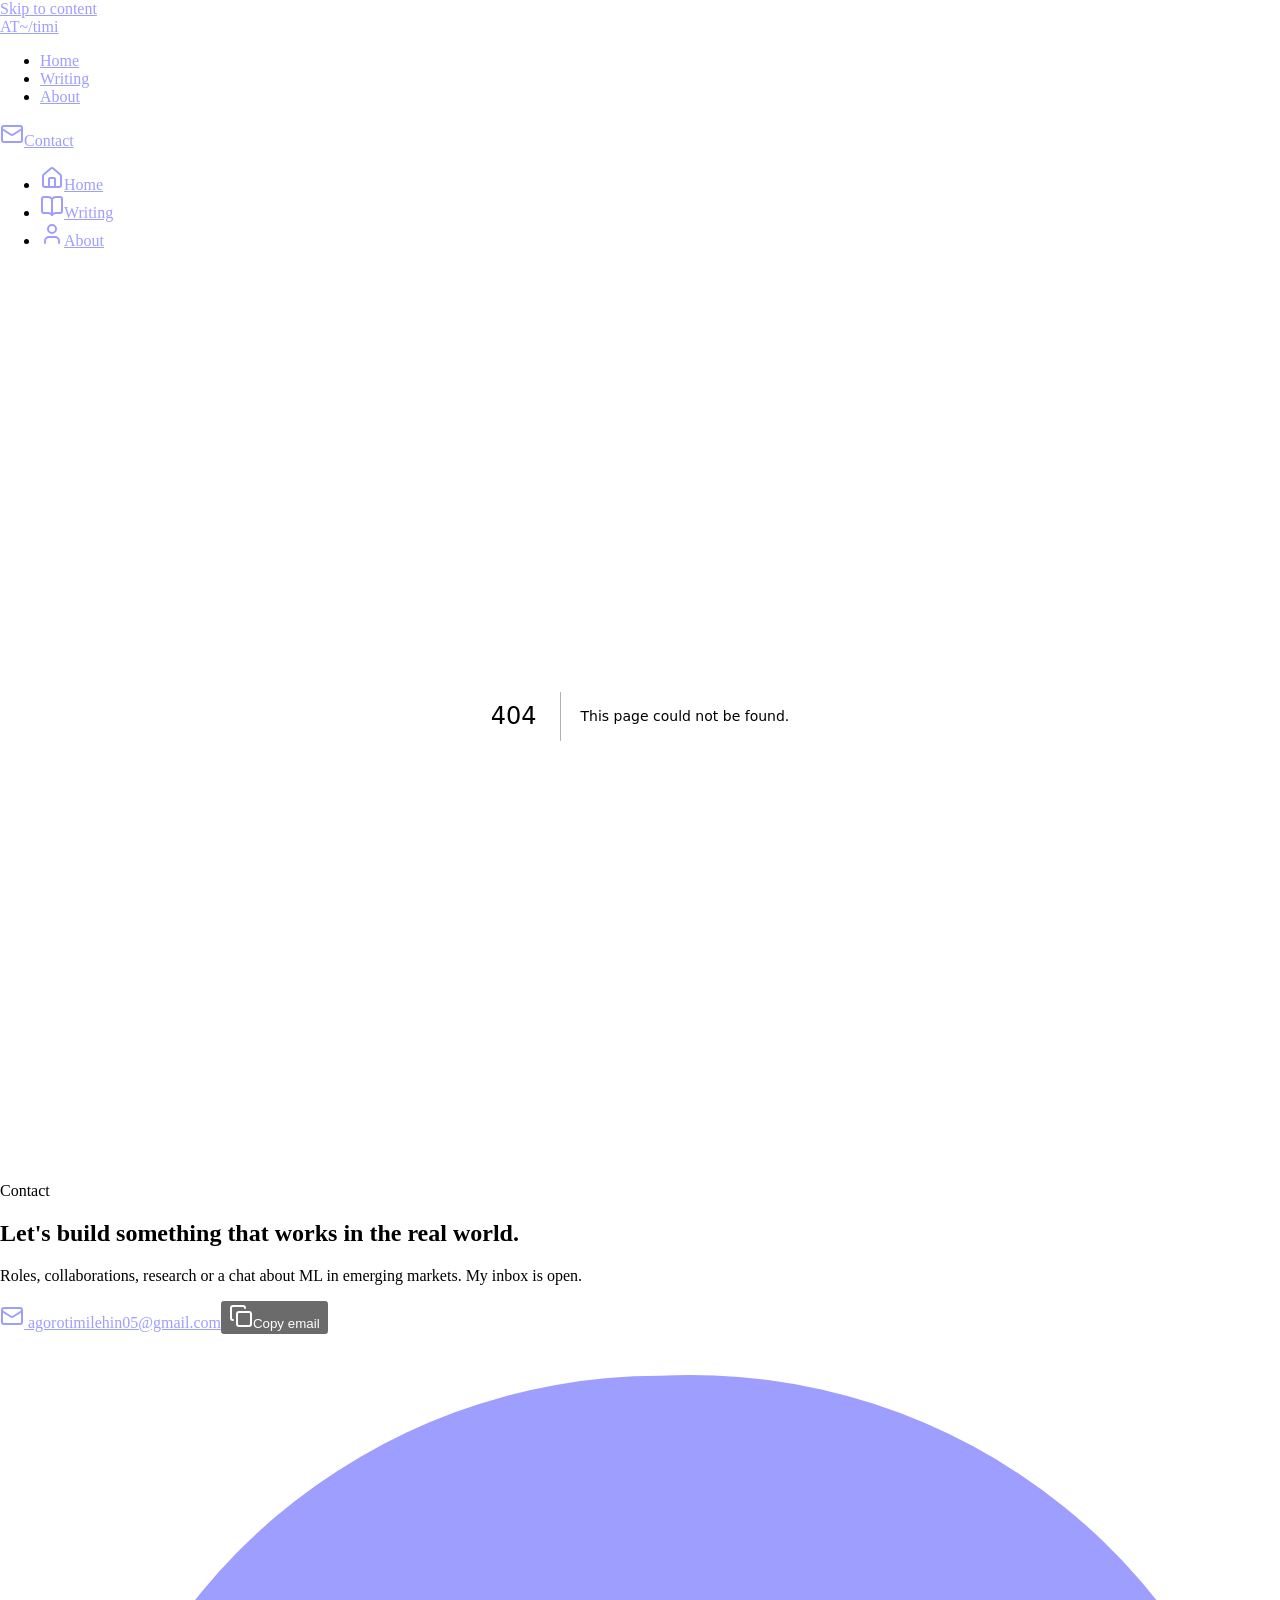
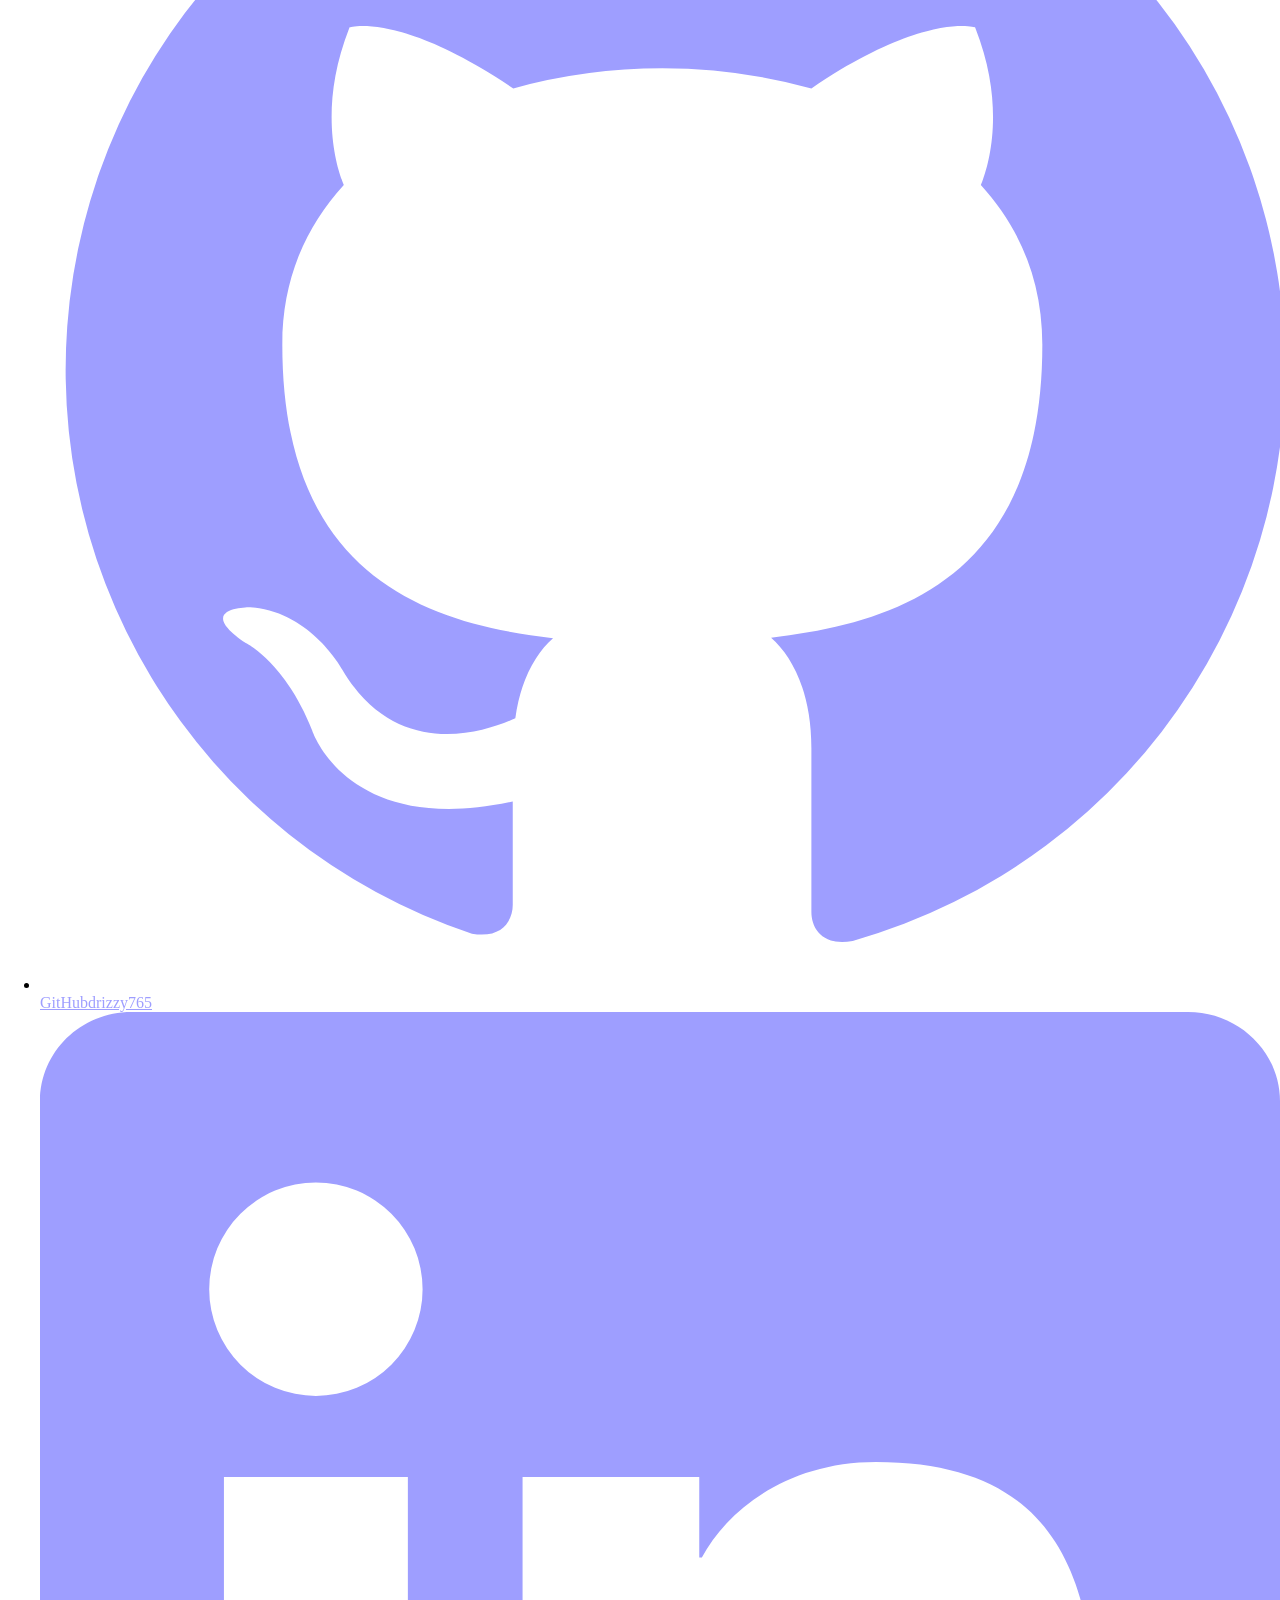
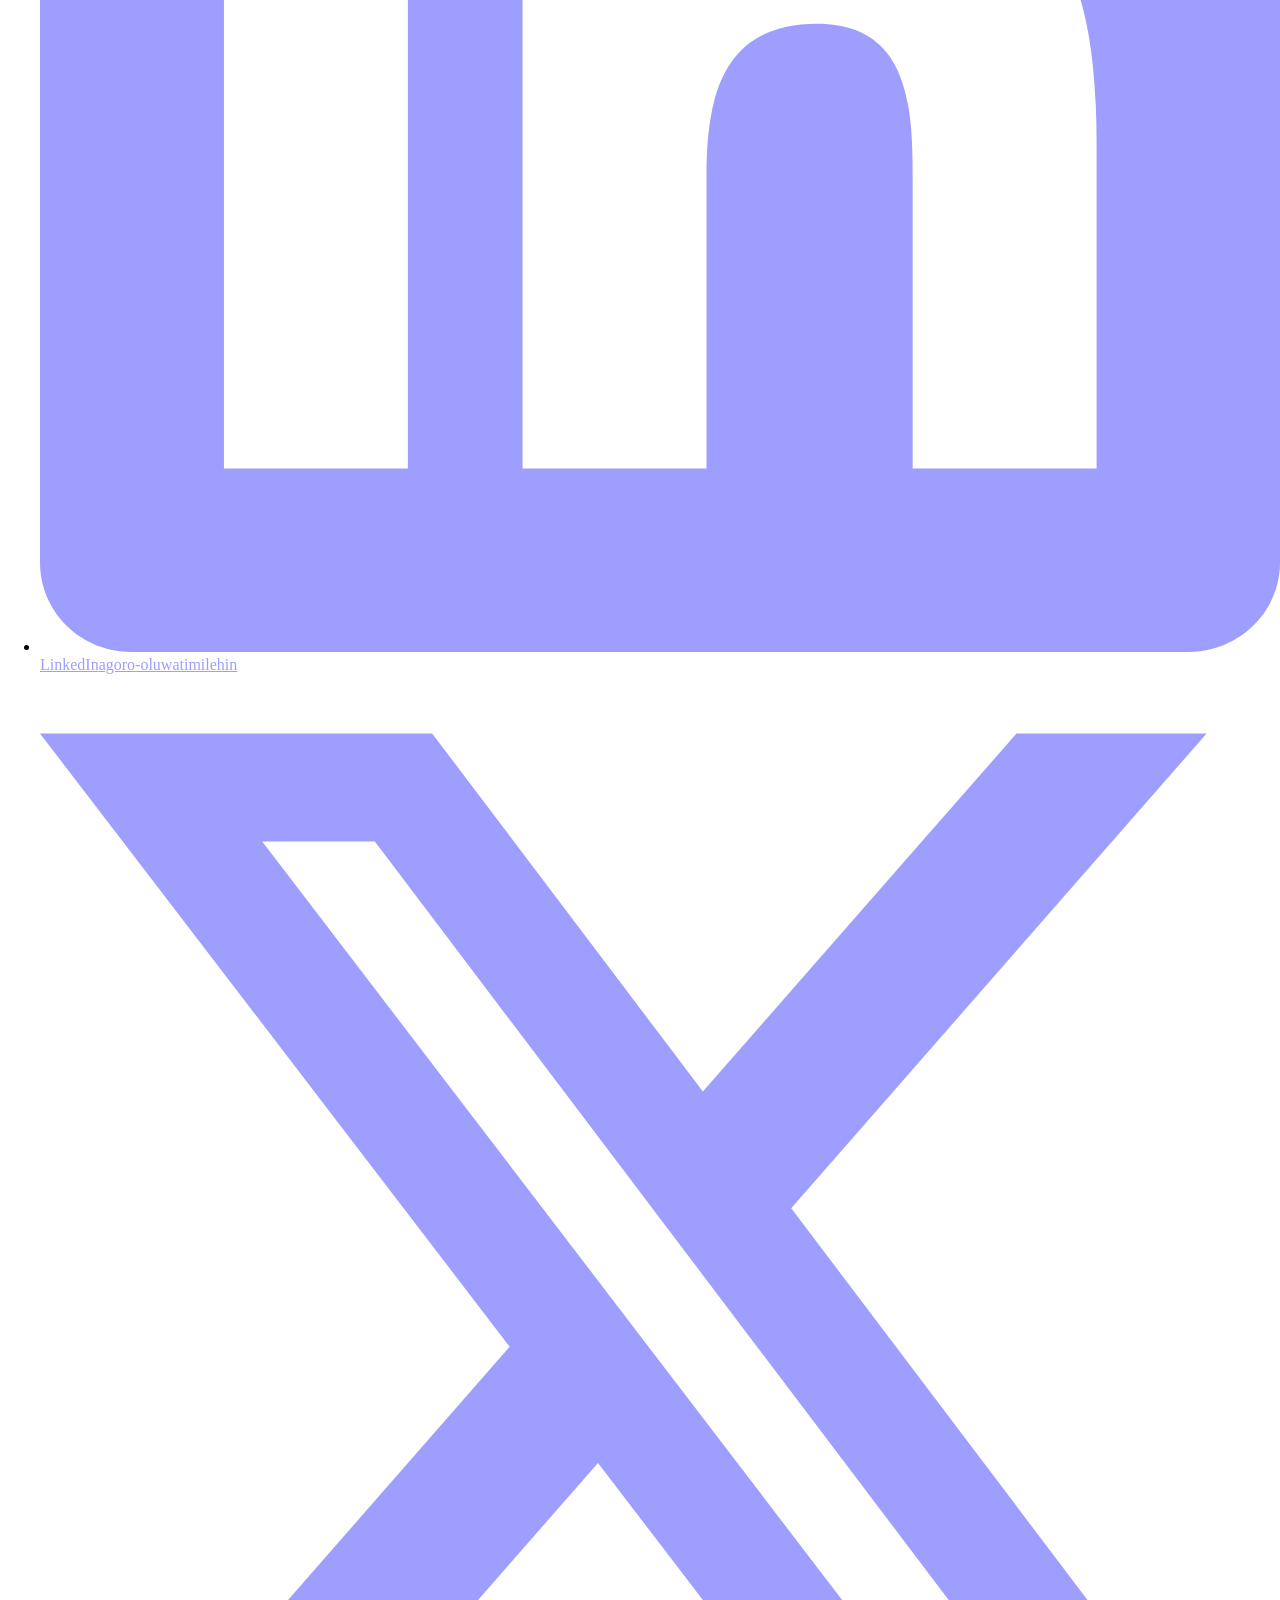
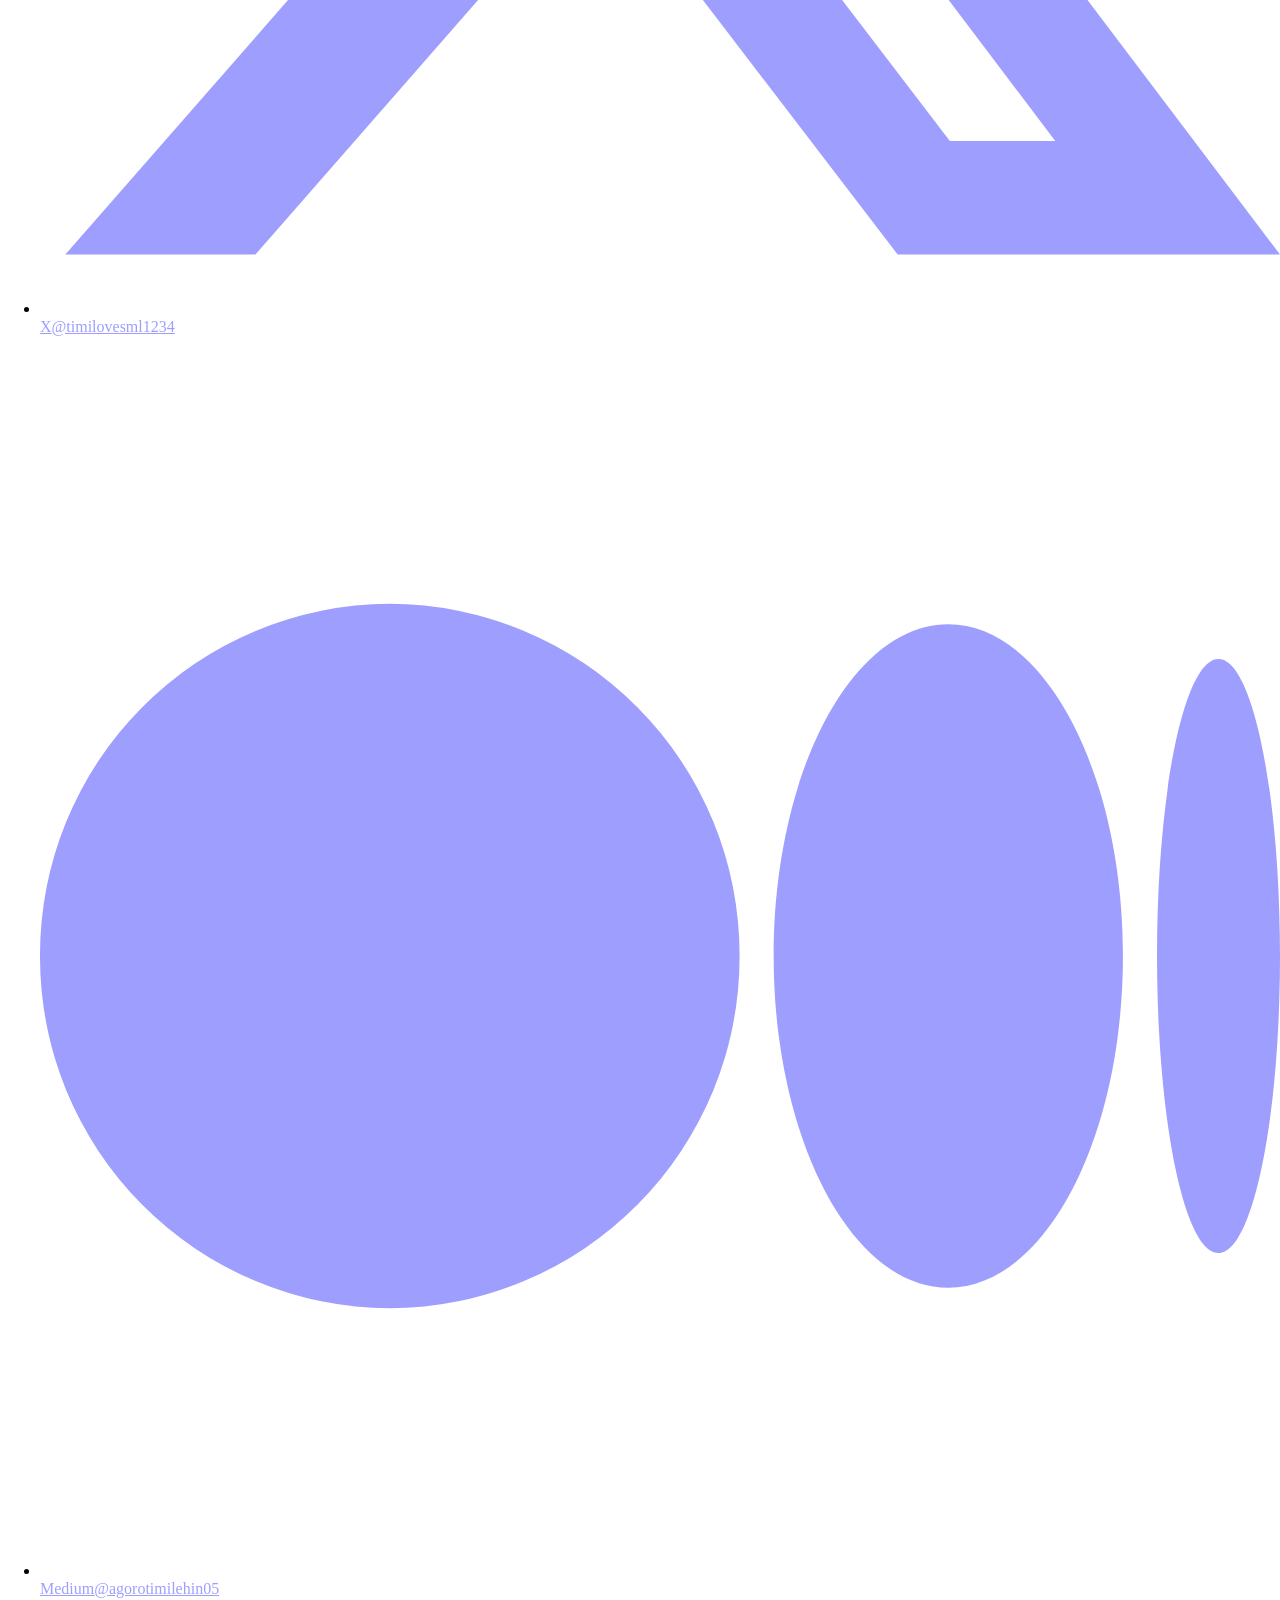
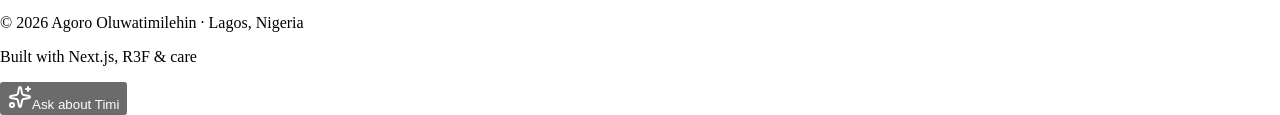
==== 404/index.html @ ded3f8dd "OG banner" ====
<!DOCTYPE html><html lang="en" class="g2YsYG_variable sw9fra_variable JzhpDG_variable uaVIka_variable mWMm9q_variable _4U0Ohq_variable _93gAyG_variable ZQyz7W_variable ZbzjGG_variable q1M1EG_variable s-pETW_variable wSWKLG_variable antialiased"><head><meta charSet="utf-8"/><meta name="viewport" content="width=device-width, initial-scale=1"/><link rel="stylesheet" href="/portfolio/_next/static/chunks/2ipnqrgdvnbtz.css" data-precedence="next"/><link rel="stylesheet" href="/portfolio/_next/static/chunks/3dxtnki1boq_4.css" data-precedence="next"/><link rel="preload" as="script" fetchPriority="low" href="/portfolio/_next/static/chunks/1ckvzn7sfprko.js"/><script src="/portfolio/_next/static/chunks/2bzlqb104tejm.js" async=""></script><script src="/portfolio/_next/static/chunks/2gzg1e_qvkkge.js" async=""></script><script src="/portfolio/_next/static/chunks/2up6c_j6ksehc.js" async=""></script><script src="/portfolio/_next/static/chunks/turbopack-3kyklwhnxxrn_.js" async=""></script><script src="/portfolio/_next/static/chunks/42onvq6nokjl2.js" async=""></script><script src="/portfolio/_next/static/chunks/3t555b5xi67to.js" async=""></script><script src="/portfolio/_next/static/chunks/2rps0xqb3twd5.js" async=""></script><script src="/portfolio/_next/static/chunks/0c1-fe2ec6635.js" async=""></script><script src="/portfolio/_next/static/chunks/22s7261euwl_9.js" async=""></script><script src="/portfolio/_next/static/chunks/2x3xri51ovx6m.js" async=""></script><meta name="robots" content="noindex"/><meta name="theme-color" content="#000000"/><meta name="color-scheme" content="dark"/><title>Agoro Oluwatimilehin (Timi) · ML Engineer, Lagos</title><meta name="description" content="Timi Agoro is an ML Engineer in Lagos building speech, LLM, retrieval and forecasting systems for emerging markets. Projects, research papers, writing and an AI agent you can ask about his work."/><meta property="og:title" content="Agoro Oluwatimilehin (Timi) · ML Engineer"/><meta property="og:description" content="Speech, LLM and forecasting systems for emerging markets."/><meta property="og:url" content="https://drizzy765.github.io/portfolio/"/><meta property="og:image" content="https://drizzy765.github.io/portfolio/og.png"/><meta property="og:image:width" content="1200"/><meta property="og:image:height" content="627"/><meta property="og:image:alt" content="Agoro Oluwatimilehin · AI/ML Engineer"/><meta property="og:type" content="website"/><meta name="twitter:card" content="summary_large_image"/><meta name="twitter:creator" content="@timilovesml1234"/><meta name="twitter:title" content="Agoro Oluwatimilehin (Timi) · ML Engineer"/><meta name="twitter:description" content="Speech, LLM and forecasting systems for emerging markets."/><meta name="twitter:image" content="https://drizzy765.github.io/portfolio/og.png"/><link rel="icon" href="/portfolio/favicon.ico?favicon.0d68jnd909q-s.ico" sizes="48x48" type="image/x-icon"/><link rel="icon" href="/portfolio/icon.svg?icon.3jxnxs-22yv9-.svg" sizes="any" type="image/svg+xml"/><link rel="apple-touch-icon" href="/portfolio/apple-icon.png?apple-icon.2ljr5x5jijjgk.png" sizes="180x180" type="image/png"/><meta name="next-size-adjust" content=""/><title>404: This page could not be found.</title><script>(function(){try{var T=["mono-red","lime","midnight-gold","ember","aurora"],F=["grotesk","geist","editorial","luxe","futurist"],q=new URLSearchParams(location.search),s=sessionStorage,d=document.documentElement;
var t=q.get("theme")||s.getItem("pv-theme"),f=q.get("font")||s.getItem("pv-font");
if(t&&T.indexOf(t)>0){d.setAttribute("data-theme",t);s.setItem("pv-theme",t)}else if(t){d.removeAttribute("data-theme");s.removeItem("pv-theme")}
if(f&&F.indexOf(f)>0){d.setAttribute("data-font",f);s.setItem("pv-font",f)}else if(f){d.removeAttribute("data-font");s.removeItem("pv-font")}}catch(e){}})();</script><script src="/portfolio/_next/static/chunks/0cz1d0mv5g_q7.js" noModule=""></script></head><body class="relative min-h-svh overflow-x-hidden"><div hidden=""><!--$--><!--/$--></div><div aria-hidden="true" class="dot-grid pointer-events-none fixed inset-0 -z-10"></div><a href="#main" class="sr-only focus:not-sr-only focus:fixed focus:top-3 focus:left-3 focus:z-[70] focus:rounded-lg focus:bg-lime focus:px-3 focus:py-2 focus:text-on-accent">Skip to content</a><header class="fixed inset-x-0 top-0 z-40 flex justify-center px-3 pt-3 sm:pt-4"><nav aria-label="Primary" class="flex w-full max-w-5xl items-center justify-between rounded-2xl border px-3 py-2 transition-all duration-300 sm:px-4 border-transparent bg-transparent"><a class="group flex min-h-11 items-center gap-2 rounded-lg font-mono text-sm focus-visible:ring-2 focus-visible:ring-lime focus-visible:outline-none" href="/portfolio/"><span class="grid size-7 place-items-center rounded-lg border border-line bg-surface text-[11px] font-semibold text-lime transition-colors group-hover:border-lime/50">AT</span><span class="text-subtle">~/<span class="text-foreground">timi</span></span></a><ul class="relative hidden items-center gap-1 sm:flex"><li><a class="relative flex min-h-11 items-center px-4 text-sm transition-colors rounded-lg focus-visible:ring-2 focus-visible:ring-lime focus-visible:outline-none text-subtle hover:text-foreground" href="/portfolio/">Home</a></li><li><a class="relative flex min-h-11 items-center px-4 text-sm transition-colors rounded-lg focus-visible:ring-2 focus-visible:ring-lime focus-visible:outline-none text-subtle hover:text-foreground" href="/portfolio/writing/">Writing</a></li><li><a class="relative flex min-h-11 items-center px-4 text-sm transition-colors rounded-lg focus-visible:ring-2 focus-visible:ring-lime focus-visible:outline-none text-subtle hover:text-foreground" href="/portfolio/about/">About</a></li></ul><span><a href="#contact" class="inline-flex min-h-11 items-center gap-2 rounded-xl bg-lime px-4 text-sm font-medium text-on-accent transition hover:shadow-[0_0_24px_color-mix(in_srgb,var(--c-accent)_45%,transparent)] active:scale-[0.98]"><svg xmlns="http://www.w3.org/2000/svg" width="24" height="24" viewBox="0 0 24 24" fill="none" stroke="currentColor" stroke-width="2" stroke-linecap="round" stroke-linejoin="round" class="lucide lucide-mail size-4" aria-hidden="true"><path d="m22 7-8.991 5.727a2 2 0 0 1-2.009 0L2 7"></path><rect x="2" y="4" width="20" height="16" rx="2"></rect></svg>Contact</a></span></nav></header><nav aria-label="Primary mobile" class="fixed inset-x-0 bottom-0 z-40 flex justify-center px-4 pb-[max(env(safe-area-inset-bottom),12px)] sm:hidden"><ul class="flex items-center gap-1 rounded-2xl border border-line bg-surface/85 p-1.5 shadow-[0_10px_40px_rgba(0,0,0,0.5)] backdrop-blur-xl"><li><a class="relative flex min-h-12 min-w-16 flex-col items-center justify-center gap-0.5 rounded-xl px-5 text-[11px] focus-visible:ring-2 focus-visible:ring-lime focus-visible:outline-none text-subtle" href="/portfolio/"><svg xmlns="http://www.w3.org/2000/svg" width="24" height="24" viewBox="0 0 24 24" fill="none" stroke="currentColor" stroke-width="2" stroke-linecap="round" stroke-linejoin="round" class="lucide lucide-house lucide-home relative size-[18px]" aria-hidden="true"><path d="M15 21v-8a1 1 0 0 0-1-1h-4a1 1 0 0 0-1 1v8"></path><path d="M3 10a2 2 0 0 1 .709-1.528l7-6a2 2 0 0 1 2.582 0l7 6A2 2 0 0 1 21 10v9a2 2 0 0 1-2 2H5a2 2 0 0 1-2-2z"></path></svg><span class="relative">Home</span></a></li><li><a class="relative flex min-h-12 min-w-16 flex-col items-center justify-center gap-0.5 rounded-xl px-5 text-[11px] focus-visible:ring-2 focus-visible:ring-lime focus-visible:outline-none text-subtle" href="/portfolio/writing/"><svg xmlns="http://www.w3.org/2000/svg" width="24" height="24" viewBox="0 0 24 24" fill="none" stroke="currentColor" stroke-width="2" stroke-linecap="round" stroke-linejoin="round" class="lucide lucide-book-open relative size-[18px]" aria-hidden="true"><path d="M12 5v16"></path><path d="M20.001 19A2 2 0 0022 17V5a2 2 0 00-1.999-2L16 3.002A5 5 0 0012 5a5 5 0 00-4-2H4a2 2 0 00-2 2v12a2 2 0 001.999 2H8a5 5 0 014 2 5 5 0 014-2z"></path></svg><span class="relative">Writing</span></a></li><li><a class="relative flex min-h-12 min-w-16 flex-col items-center justify-center gap-0.5 rounded-xl px-5 text-[11px] focus-visible:ring-2 focus-visible:ring-lime focus-visible:outline-none text-subtle" href="/portfolio/about/"><svg xmlns="http://www.w3.org/2000/svg" width="24" height="24" viewBox="0 0 24 24" fill="none" stroke="currentColor" stroke-width="2" stroke-linecap="round" stroke-linejoin="round" class="lucide lucide-user relative size-[18px]" aria-hidden="true"><path d="M19 21v-2a4 4 0 0 0-4-4H9a4 4 0 0 0-4 4v2"></path><circle cx="12" cy="7" r="4"></circle></svg><span class="relative">About</span></a></li></ul></nav><main id="main" class="mx-auto max-w-5xl px-4 sm:px-6"><div><div style="font-family:system-ui,&quot;Segoe UI&quot;,Roboto,Helvetica,Arial,sans-serif,&quot;Apple Color Emoji&quot;,&quot;Segoe UI Emoji&quot;;height:100vh;text-align:center;display:flex;flex-direction:column;align-items:center;justify-content:center"><div><style>body{color:#000;background:#fff;margin:0}.next-error-h1{border-right:1px solid rgba(0,0,0,.3)}@media (prefers-color-scheme:dark){body{color:#fff;background:#000}.next-error-h1{border-right:1px solid rgba(255,255,255,.3)}}</style><h1 class="next-error-h1" style="display:inline-block;margin:0 20px 0 0;padding:0 23px 0 0;font-size:24px;font-weight:500;vertical-align:top;line-height:49px">404</h1><div style="display:inline-block"><h2 style="font-size:14px;font-weight:400;line-height:49px;margin:0">This page could not be found.</h2></div></div></div><!--$--><!--/$--></div></main><footer id="contact" class="relative mt-24 border-t border-line pb-28 sm:pb-12"><div class="mx-auto max-w-5xl px-4 pt-16 sm:px-6"><div class="grid gap-10 md:grid-cols-[1.2fr_1fr] md:items-end"><div><p class="font-mono text-xs tracking-wider text-lime uppercase">Contact</p><h2 class="mt-3 text-3xl font-semibold tracking-tight text-balance sm:text-4xl">Let&#x27;s build something that works in the real world.</h2><p class="mt-3 max-w-md text-subtle">Roles, collaborations, research or a chat about ML in emerging markets. My inbox is open.</p><div class="mt-6 flex flex-wrap items-center gap-3"><a href="mailto:agorotimilehin05@gmail.com" class="inline-flex items-center gap-2 rounded-xl bg-lime px-5 py-3 text-sm font-semibold text-on-accent transition hover:shadow-[0_0_32px_color-mix(in_srgb,var(--c-accent)_45%,transparent)]"><svg xmlns="http://www.w3.org/2000/svg" width="24" height="24" viewBox="0 0 24 24" fill="none" stroke="currentColor" stroke-width="2" stroke-linecap="round" stroke-linejoin="round" class="lucide lucide-mail size-4" aria-hidden="true"><path d="m22 7-8.991 5.727a2 2 0 0 1-2.009 0L2 7"></path><rect x="2" y="4" width="20" height="16" rx="2"></rect></svg> <!-- -->agorotimilehin05@gmail.com</a><button type="button" class="inline-flex items-center gap-2 rounded-xl border border-line px-4 py-3 text-sm text-subtle transition hover:text-foreground"><svg xmlns="http://www.w3.org/2000/svg" width="24" height="24" viewBox="0 0 24 24" fill="none" stroke="currentColor" stroke-width="2" stroke-linecap="round" stroke-linejoin="round" class="lucide lucide-copy size-4" aria-hidden="true"><rect width="14" height="14" x="8" y="8" rx="2" ry="2"></rect><path d="M4 16c-1.1 0-2-.9-2-2V4c0-1.1.9-2 2-2h10c1.1 0 2 .9 2 2"></path></svg>Copy email</button></div></div><ul class="grid grid-cols-2 gap-2"><li><a href="https://github.com/drizzy765" target="_blank" rel="noreferrer" class="group flex items-center gap-3 rounded-xl border border-line bg-surface p-3 transition hover:border-cyan/40"><svg viewBox="0 0 24 24" fill="currentColor" aria-hidden="true" class="size-5 text-subtle transition group-hover:text-cyan"><path d="M12 .5a11.5 11.5 0 0 0-3.64 22.41c.58.1.79-.25.79-.56v-2c-3.2.7-3.88-1.37-3.88-1.37-.53-1.33-1.28-1.69-1.28-1.69-1.05-.71.08-.7.08-.7 1.16.08 1.77 1.19 1.77 1.19 1.03 1.77 2.7 1.26 3.36.96.1-.75.4-1.26.73-1.55-2.55-.29-5.24-1.28-5.24-5.68 0-1.26.45-2.28 1.19-3.09-.12-.29-.52-1.46.11-3.05 0 0 .97-.31 3.17 1.18a10.9 10.9 0 0 1 5.77 0c2.2-1.49 3.17-1.18 3.17-1.18.63 1.59.23 2.76.11 3.05.74.81 1.19 1.83 1.19 3.09 0 4.41-2.69 5.38-5.25 5.67.41.36.78 1.06.78 2.14v3.17c0 .31.21.67.8.56A11.5 11.5 0 0 0 12 .5Z"></path></svg><span class="min-w-0"><span class="block text-sm">GitHub</span><span class="block truncate font-mono text-[11px] text-subtle">drizzy765</span></span></a></li><li><a href="https://www.linkedin.com/in/agoro-oluwatimilehin-aba2851aa/" target="_blank" rel="noreferrer" class="group flex items-center gap-3 rounded-xl border border-line bg-surface p-3 transition hover:border-cyan/40"><svg viewBox="0 0 24 24" fill="currentColor" aria-hidden="true" class="size-5 text-subtle transition group-hover:text-cyan"><path d="M20.45 20.45h-3.56v-5.57c0-1.33-.02-3.04-1.85-3.04-1.85 0-2.14 1.45-2.14 2.94v5.67H9.34V9h3.42v1.56h.05c.48-.9 1.64-1.85 3.37-1.85 3.6 0 4.27 2.37 4.27 5.46v6.28ZM5.34 7.43a2.06 2.06 0 1 1 0-4.13 2.06 2.06 0 0 1 0 4.13ZM7.12 20.45H3.56V9h3.56v11.45ZM22.22 0H1.77C.79 0 0 .77 0 1.73v20.54C0 23.23.79 24 1.77 24h20.45c.98 0 1.78-.77 1.78-1.73V1.73C24 .77 23.2 0 22.22 0Z"></path></svg><span class="min-w-0"><span class="block text-sm">LinkedIn</span><span class="block truncate font-mono text-[11px] text-subtle">agoro-oluwatimilehin</span></span></a></li><li><a href="https://x.com/timilovesml1234" target="_blank" rel="noreferrer" class="group flex items-center gap-3 rounded-xl border border-line bg-surface p-3 transition hover:border-cyan/40"><svg viewBox="0 0 24 24" fill="currentColor" aria-hidden="true" class="size-5 text-subtle transition group-hover:text-cyan"><path d="M18.9 1.15h3.68l-8.04 9.19L24 22.85h-7.4l-5.8-7.58-6.63 7.58H.49l8.6-9.83L0 1.15h7.59l5.24 6.93 6.07-6.93Zm-1.29 19.5h2.04L6.48 3.24H4.3l13.31 17.41Z"></path></svg><span class="min-w-0"><span class="block text-sm">X</span><span class="block truncate font-mono text-[11px] text-subtle">@timilovesml1234</span></span></a></li><li><a href="https://medium.com/@agorotimilehin05" target="_blank" rel="noreferrer" class="group flex items-center gap-3 rounded-xl border border-line bg-surface p-3 transition hover:border-cyan/40"><svg viewBox="0 0 24 24" fill="currentColor" aria-hidden="true" class="size-5 text-subtle transition group-hover:text-cyan"><path d="M13.54 12a6.8 6.8 0 0 1-6.77 6.82A6.8 6.8 0 0 1 0 12a6.8 6.8 0 0 1 6.77-6.82A6.8 6.8 0 0 1 13.54 12Zm7.42 0c0 3.54-1.51 6.42-3.38 6.42S14.2 15.54 14.2 12s1.51-6.42 3.38-6.42 3.38 2.88 3.38 6.42ZM24 12c0 3.17-.53 5.75-1.19 5.75s-1.19-2.58-1.19-5.75.53-5.75 1.19-5.75S24 8.83 24 12Z"></path></svg><span class="min-w-0"><span class="block text-sm">Medium</span><span class="block truncate font-mono text-[11px] text-subtle">@agorotimilehin05</span></span></a></li></ul></div><div class="mt-14 flex flex-col gap-2 border-t border-line pt-6 font-mono text-xs text-subtle sm:flex-row sm:justify-between"><p>© 2026 Agoro Oluwatimilehin · Lagos, Nigeria</p><p>Built with Next.js, R3F &amp; <span class="text-lime">care</span></p></div></div></footer><button type="button" aria-label="Ask about Timi" class="group fixed right-4 bottom-24 z-40 inline-flex min-h-12 min-w-12 items-center justify-center gap-2 rounded-full border border-magenta/40 bg-surface/90 p-2.5 sm:py-2.5 sm:pr-4 sm:pl-3 text-sm font-medium shadow-[0_0_0_1px_color-mix(in_srgb,var(--c-glow)_8%,transparent),0_0_32px_color-mix(in_srgb,var(--c-glow)_28%,transparent)] backdrop-blur-xl transition hover:shadow-[0_0_0_1px_color-mix(in_srgb,var(--c-glow)_20%,transparent),0_0_44px_color-mix(in_srgb,var(--c-glow)_45%,transparent)] active:scale-[0.97] sm:right-6 sm:bottom-6"><span aria-hidden="true" class="fab-breathe pointer-events-none absolute inset-0 rounded-full border border-magenta/50"></span><span class="relative grid size-7 place-items-center rounded-full bg-gradient-to-br from-magenta to-magenta/50 text-on-accent"><svg xmlns="http://www.w3.org/2000/svg" width="24" height="24" viewBox="0 0 24 24" fill="none" stroke="currentColor" stroke-width="2" stroke-linecap="round" stroke-linejoin="round" class="lucide lucide-sparkles lucide-stars size-4" aria-hidden="true"><path d="M11.017 2.814a1 1 0 0 1 1.966 0l1.051 5.558a2 2 0 0 0 1.594 1.594l5.558 1.051a1 1 0 0 1 0 1.966l-5.558 1.051a2 2 0 0 0-1.594 1.594l-1.051 5.558a1 1 0 0 1-1.966 0l-1.051-5.558a2 2 0 0 0-1.594-1.594l-5.558-1.051a1 1 0 0 1 0-1.966l5.558-1.051a2 2 0 0 0 1.594-1.594z"></path><path d="M20 2v4"></path><path d="M22 4h-4"></path><circle cx="4" cy="20" r="2"></circle></svg><span class="absolute inset-0 animate-ping rounded-full bg-magenta/30 motion-reduce:hidden [animation-duration:2.4s]"></span></span><span class="hidden sm:inline">Ask about Timi</span></button><script id="_R_">(globalThis["TURBOPACK"] || (globalThis["TURBOPACK"] = [])).push({"otherChunks":["static/chunks/1ckvzn7sfprko.js","static/chunks/2bzlqb104tejm.js","static/chunks/2gzg1e_qvkkge.js","static/chunks/2up6c_j6ksehc.js"],"runtimeModuleIds":[94553]});</script><script src="/portfolio/_next/static/chunks/1ckvzn7sfprko.js" async=""></script><script>(self.__next_f=self.__next_f||[]).push([0])</script><script>self.__next_f.push([1,"1:\"$Sreact.fragment\"\n2:\"/portfolio/_next/static/chunks/42onvq6nokjl2.js\"\n3:\"/portfolio/_next/static/chunks/3t555b5xi67to.js\"\n4:\"/portfolio/_next/static/chunks/2rps0xqb3twd5.js\"\n5:\"/portfolio/_next/static/chunks/0c1-fe2ec6635.js\"\n6:\"/portfolio/_next/static/chunks/22s7261euwl_9.js\"\n7:I[38685,[\"$2\",\"$3\",\"$4\",\"$5\",\"$6\"],\"MotionProvider\"]\n8:I[56850,[\"$2\",\"$3\",\"$4\",\"$5\",\"$6\"],\"Nav\"]\n9:I[39756,[\"$2\",\"$3\",\"$4\",\"$5\",\"$6\"],\"default\"]\na:\"/portfolio/_next/static/chunks/2x3xri51ovx6m.js\"\nb:I[16868,[\"$2\",\"$3\",\"$4\",\"$5\",\"$6\",\"$a\"],\"default\"]\nc:I[37457,[\"$2\",\"$3\",\"$4\",\"$5\",\"$6\"],\"default\"]\n17:I[68027,[\"$2\",\"$3\",\"$4\",\"$5\",\"$6\"],\"default\",1]\n:HL[\"/portfolio/_next/static/chunks/2ipnqrgdvnbtz.css\",\"style\"]\n:HL[\"/portfolio/_next/static/chunks/3dxtnki1boq_4.css\",\"style\"]\n13:X\n14:[[\"children\",{\"s\":\"__PAGE__\",\"h\":512,\"d\":{\"r\":\"$L15\",\"p\":false,\"v\":null}}]]\n11:[[\"children\",{\"s\":\"/_not-found\",\"h\":512,\"d\":{\"r\":\"$L12\",\"p\":false,\"v\":\"$13\"},\"c\":\"$Q14\"}]]\n0:{\"P\":null,\"c\":[\"\",\"_not-found\",\"\"],\"q\":\"\",\"i\":false,\"t\":{\"t\":{\"s\":\"\",\"h\":528,\"d\":{\"r\":[\"$\",\"$1\",\"c\",{\"children\":[[[\"$\",\"link\",\"0\",{\"rel\":\"stylesheet\",\"href\":\"/portfolio/_next/static/chunks/2ipnqrgdvnbtz.css\",\"precedence\":\"next\",\"crossOrigin\":\"$undefined\",\"nonce\":\"$undefined\"}],[\"$\",\"link\",\"1\",{\"rel\":\"stylesheet\",\"href\":\"/portfolio/_next/static/chunks/3dxtnki1boq_4.css\",\"precedence\":\"next\",\"crossOrigin\":\"$undefined\",\"nonce\":\"$undefined\"}],[\"$\",\"script\",\"script-0\",{\"src\":\"/portfolio/_next/static/chunks/42onvq6nokjl2.js\",\"async\":true,\"nonce\":\"$undefined\"}],[\"$\",\"script\",\"script-1\",{\"src\":\"/portfolio/_next/static/chunks/3t555b5xi67to.js\",\"async\":true,\"nonce\":\"$undefined\"}],[\"$\",\"script\",\"script-2\",{\"src\":\"/portfolio/_next/static/chunks/2rps0xqb3twd5.js\",\"async\":true,\"nonce\":\"$undefined\"}],[\"$\",\"script\",\"script-3\",{\"src\":\"/portfolio/_next/static/chunks/0c1-fe2ec6635.js\",\"async\":true,\"nonce\":\"$undefined\"}],[\"$\",\"script\",\"script-4\",{\"src\":\"/portfolio/_next/static/chunks/22s7261euwl_9.js\",\"async\":true,\"nonce\":\"$undefined\"}]],[\"$\",\"html\",null,{\"lang\":\"en\",\"className\":\"g2YsYG_variable sw9fra_variable JzhpDG_variable uaVIka_variable mWMm9q_variable _4U0Ohq_variable _93gAyG_variable ZQyz7W_variable ZbzjGG_variable q1M1EG_variable s-pETW_variable wSWKLG_variable antialiased\",\"suppressHydrationWarning\":true,\"children\":[[\"$\",\"head\",null,{\"children\":[\"$\",\"script\",null,{\"dangerouslySetInnerHTML\":{\"__html\":\"(function(){try{var T=[\\\"mono-red\\\",\\\"lime\\\",\\\"midnight-gold\\\",\\\"ember\\\",\\\"aurora\\\"],F=[\\\"grotesk\\\",\\\"geist\\\",\\\"editorial\\\",\\\"luxe\\\",\\\"futurist\\\"],q=new URLSearchParams(location.search),s=sessionStorage,d=document.documentElement;\\nvar t=q.get(\\\"theme\\\")||s.getItem(\\\"pv-theme\\\"),f=q.get(\\\"font\\\")||s.getItem(\\\"pv-font\\\");\\nif(t\u0026\u0026T.indexOf(t)\u003e0){d.setAttribute(\\\"data-theme\\\",t);s.setItem(\\\"pv-theme\\\",t)}else if(t){d.removeAttribute(\\\"data-theme\\\");s.removeItem(\\\"pv-theme\\\")}\\nif(f\u0026\u0026F.indexOf(f)\u003e0){d.setAttribute(\\\"data-font\\\",f);s.setItem(\\\"pv-font\\\",f)}else if(f){d.removeAttribute(\\\"data-font\\\");s.removeItem(\\\"pv-font\\\")}}catch(e){}})();\"}}]}],[\"$\",\"body\",null,{\"className\":\"relative min-h-svh overflow-x-hidden\",\"children\":[[\"$\",\"div\",null,{\"aria-hidden\":true,\"className\":\"dot-grid pointer-events-none fixed inset-0 -z-10\"}],[\"$\",\"a\",null,{\"href\":\"#main\",\"className\":\"sr-only focus:not-sr-only focus:fixed focus:top-3 focus:left-3 focus:z-[70] focus:rounded-lg focus:bg-lime focus:px-3 focus:py-2 focus:text-on-accent\",\"children\":\"Skip to content\"}],[\"$\",\"$L7\",null,{\"children\":[[\"$\",\"$L8\",null,{}],[\"$\",\"main\",null,{\"id\":\"main\",\"className\":\"mx-auto max-w-5xl px-4 sm:px-6\",\"children\":[\"$\",\"$L9\",null,{\"parallelRouterKey\":\"children\",\"error\":\"$undefined\",\"errorStyles\":\"$undefined\",\"errorScripts\":\"$undefined\",\"template\":[\"$\",\"$Lb\",null,{\"children\":[\"$\",\"$Lc\",null,{}]}],\"templateStyles\":[],\"templateScripts\":[[\"$\",\"script\",\"script-0\",{\"src\":\"/portfolio/_next/static/chunks/2x3xri51ovx6m.js\",\"async\":true,\"nonce\":\"$undefined\"}]],\"notFound\":[[[\"$\",\"title\",null,{\"children\":\"404: This page could not be found.\"}],[\"$\",\"div\",null,{\"style\":{\"fontFamily\":\"system-ui,\\\"Segoe UI\\\",Roboto,Helvetica,Arial,sans-serif,\\\"Apple Color Emoji\\\",\\\"Segoe UI Emoji\\\"\",\"height\":\"100vh\",\"textAlign\":\"center\",\"display\":\"flex\",\"flexDirection\":\"column\",\"alignItems\":\"center\",\"justifyContent\":\"center\"},\"children\":[\"$\",\"div\",null,{\"children\":[[\"$\",\"style\",null,{\"dangerouslySetInnerHTML\":{\"__html\":\"body{color:#000;background:#fff;margin:0}.next-error-h1{border-right:1px solid rgba(0,0,0,.3)}@media (prefers-color-scheme:dark){body{color:#fff;background:#000}.next-error-h1{border-right:1px solid rgba(255,255,255,.3)}}\"}}],[\"$\",\"h1\",null,{\"className\":\"next-error-h1\",\"style\":{\"display\":\"inline-block\",\"margin\":\"0 20px 0 0\",\"padding\":\"0 23px 0 0\",\"fontSize\":24,\"fontWeight\":500,\"verticalAlign\":\"top\",\"lineHeight\":\"49px\"},\"children\":404}],[\"$\",\"div\",null,{\"style\":{\"display\":\"inline-block\"},\"children\":[\"$\",\"h2\",null,{\"style\":{\"fontSize\":14,\"fontWeight\":400,\"lineHeight\":\"49px\",\"margin\":0},\"children\":\"This page could not be found.\"}]}]]}]}]],[]],\"forbidden\":\"$undefined\",\"unauthorized\":\"$undefined\"}]}],[\"$\",\"footer\",null,{\"id\":\"contact\",\"className\":\"relative mt-24 border-t border-line pb-28 sm:pb-12\",\"children\":[\"$\",\"div\",null,{\"className\":\"mx-auto max-w-5xl px-4 pt-16 sm:px-6\",\"children\":[[\"$\",\"div\",null,{\"className\":\"grid gap-10 md:grid-cols-[1.2fr_1fr] md:items-end\",\"children\":[\"$Ld\",\"$Le\"]}],\"$Lf\"]}]}],\"$L10\"]}]]}]]}]]}],\"p\":false,\"v\":null},\"c\":\"$Q11\"},\"h\":{\"r\":\"$L16\",\"p\":false,\"v\":null}},\"m\":\"$undefined\",\"G\":[\"$17\",[\"$L18\",\"$L19\"]],\"S\":true,\"r\":\"$undefined\",\"s\":\"$undefined\",\"a\":\"$undefined\",\"l\":\"$undefined\",\"p\":\"$undefined\",\"d\":\"$undefined\",\"b\":\"uGEM_W0KAztkvx1DoAf-D\"}\n1a:I[5014,[\"$2\",\"$3\",\"$4\",\"$5\",\"$6\"],\"default\"]\n1b:I[60902,[\"$2\",\"$3\",\"$4\",\"$5\",\"$6\"],\"CopyEmail\"]\n1d:I[3355,[\"$2\",\"$3\",\"$4\",\"$5\",\"$6\"],\"ChatPanel\"]\n1e:I[97367,[\"$2\",\"$3\",\"$4\",\"$5\",\"$6\"],\"OutletBoundary\"]\n1f:\"$Sreact.suspense\"\n21:\"ViewportBoundary\"\n22:I[97367,[\"$2\",\"$3\",\"$4\",\"$5\",\"$6\"],\"$21\"]\n24:\"MetadataBoundary\"\n25:I[97367,[\"$2\",\"$3\",\"$4\",\"$5\",\"$6\"],\"$24\"]\nd:[\"$\",\"div\",null,{\"children\":[[\"$\",\"p\",null,{\"className\":\"font-mono text-xs tracking-wider text-lime uppercase\",\"children\":\"Contact\"}],[\"$\",\"h2\",null,{\"className\":\"mt-3 text-3xl font-semibold tracking-tight text-balance sm:text-4xl\",\"children\":\"Let's build something that works in the real world.\"}],[\"$\",\"p\",null,{\"className\":\"mt-3 max-w-md text-subtle\",\"children\":\"Roles, collaborations, research or a chat about ML in emerging markets. My inbox is open.\"}],[\"$\",\"div\",null,{\"className\":\"mt-6 flex flex-wrap items-center gap-3\",\"children\":[[\"$\",\"a\",null,{\"href\":\"mailto:agorotimilehin05@gmail.com\",\"className\":\"inline-flex items-center gap-2 rounded-xl bg-lime px-5 py-3 text-sm font-semibold text-on-accent transition hover:shadow-[0_0_32px_color-mix(in_srgb,var(--c-accent)_45%,transparent)]\",\"children\":[[\"$\",\"$L1a\",null,{\"ref\":\"$undefined\",\"icon\":{\"name\":\"mail\",\"size\":24,\"node\":[[\"path\",{\"d\":\"m22 7-8.991 5.727a2 2 0 0 1-2.009 0L2 7\",\"key\":\"132q7q\"}],[\"rect\",{\"x\":\"2\",\"y\":\"4\",\"width\":\"20\",\"height\":\"16\",\"rx\":\"2\",\"key\":\"izxlao\"}]]},\"className\":\"size-4\"}],\" \",\"agorotimilehin05@gmail.com\"]}],[\"$\",\"$L1b\",null,{\"email\":\"agorotimilehin05@gmail.com\"}]]}]]}]\ne:[\"$\",\"ul\",null,{\"className\":\"grid grid-cols-2 gap-2\",\"children\":[[\"$\",\"li\",\"GitHub\",{\"children\":[\"$\",\"a\",null,{\"href\":\"https://github.com/drizzy765\",\"target\":\"_blank\",\"rel\":\"noreferrer\",\"className\":\"group flex items-center gap-3 rounded-xl border border-line bg-surface p-3 transition hover:border-cyan/40\",\"children\":[[\"$\",\"svg\",null,{\"viewBox\":\"0 0 24 24\",\"fill\":\"currentColor\",\"aria-hidden\":true,\"className\":\"size-5 text-subtle transition group-hover:text-cyan\",\"children\":[\"$\",\"path\",null,{\"d\":\"M12 .5a11.5 11.5 0 0 0-3.64 22.41c.58.1.79-.25.79-.56v-2c-3.2.7-3.88-1.37-3.88-1.37-.53-1.33-1.28-1.69-1.28-1.69-1.05-.71.08-.7.08-.7 1.16.08 1.77 1.19 1.77 1.19 1.03 1.77 2.7 1.26 3.36.96.1-.75.4-1.26.73-1.55-2.55-.29-5.24-1.28-5.24-5.68 0-1.26.45-2.28 1.19-3.09-.12-.29-.52-1.46.11-3.05 0 0 .97-.31 3.17 1.18a10.9 10.9 0 0 1 5.77 0c2.2-1.49 3.17-1.18 3.17-1.18.63 1.59.23 2.76.11 3.05.74.81 1.19 1.83 1.19 3.09 0 4.41-2.69 5.38-5.25 5.67.41.36.78 1.06.78 2.14v3.17c0 .31.21.67.8.56A11.5 11.5 0 0 0 12 .5Z\"}]}],[\"$\",\"span\",null,{\"className\":\"min-w-0\",\"children\":[[\"$\",\"span\",null,{\"className\":\"block text-sm\",\"children\":\"GitHub\"}],[\"$\",\"span\",null,{\"className\":\"block truncate font-mono text-[11px] text-subtle\",\"children\":\"drizzy765\"}]]}]]}]}],[\"$\",\"li\",\"LinkedIn\",{\"children\":[\"$\",\"a\",null,{\"href\":\"https://www.linkedin.com/in/agoro-oluwatimilehin-aba2851aa/\",\"target\":\"_blank\",\"rel\":\"noreferrer\",\"className\":\"group flex items-center gap-3 rounded-xl border border-line bg-surface p-3 transition hover:border-cyan/40\",\"children\":[[\"$\",\"svg\",null,{\"viewBox\":\"0 0 24 24\",\"fill\":\"currentColor\",\"aria-hidden\":true,\"className\":\"size-5 text-subtle transition group-hover:text-cyan\",\"children\":[\"$\",\"path\",null,{\"d\":\"M20.45 20.45h-3.56v-5.57c0-1.33-.02-3.04-1.85-3.04-1.85 0-2.14 1.45-2.14 2.94v5.67H9.34V9h3.42v1.56h.05c.48-.9 1.64-1.85 3.37-1.85 3.6 0 4.27 2.37 4.27 5.46v6.28ZM5.34 7.43a2.06 2.06 0 1 1 0-4.13 2.06 2.06 0 0 1 0 4.13ZM7.12 20.45H3.56V9h3.56v11.45ZM22.22 0H1.77C.79 0 0 .77 0 1.73v20.54C0 23.23.79 24 1.77 24h20.45c.98 0 1.78-.77 1.78-1.73V1.73C24 .77 23.2 0 22.22 0Z\"}]}],[\"$\",\"span\",null,{\"className\":\"min-w-0\",\"children\":[[\"$\",\"span\",null,{\"className\":\"block text-sm\",\"children\":\"LinkedIn\"}],[\"$\",\"span\",null,{\"className\":\"block truncate font-mono text-[11px] text-subtle\",\"children\":\"agoro-oluwatimilehin\"}]]}]]}]}],[\"$\",\"li\",\"X\",{\"children\":[\"$\",\"a\",null,{\"href\":\"https://x.com/timilovesml1234\",\"target\":\"_blank\",\"rel\":\"noreferrer\",\"className\":\"group flex items-center gap-3 rounded-xl border border-line bg-surface p-3 transition hover:border-cyan/40\",\"children\":[[\"$\",\"svg\",null,{\"viewBox\":\"0 0 24 24\",\"fill\":\"currentColor\",\"aria-hidden\":true,\"className\":\"size-5 text-subtle transition group-hover:text-cyan\",\"children\":[\"$\",\"path\",null,{\"d\":\"M18.9 1.15h3.68l-8.04 9.19L24 22.85h-7.4l-5.8-7.58-6.63 7.58H.49l8.6-9.83L0 1.15h7.59l5.24 6.93 6.07-6.93Zm-1.29 19.5h2.04L6.48 3.24H4.3l13.31 17.41Z\"}]}],[\"$\",\"span\",null,{\"className\":\"min-w-0\",\"children\":[[\"$\",\"span\",null,{\"className\":\"block text-sm\",\"children\":\"X\"}],[\"$\",\"span\",null,{\"className\":\"block truncate font-mono text-[11px] text-subtle\",\"children\":\"@timilovesml1234\"}]]}]]}]}],[\"$\",\"li\",\"Medium\",{\"children\":[\"$\",\"a\",null,{\"href\":\"https://medium.com/@agorotimilehin05\",\"target\":\"_blank\",\"rel\":\"noreferrer\",\"className\":\"group flex items-center gap-3 rounded-xl border border-line bg-surface p-3 transition hover:border-cyan/40\",\"children\":[[\"$\",\"svg\",null,{\"viewBox\":\"0 0 24 24\",\"fill\":\"currentColor\",\"aria-hidden\":true,\"className\":\"size-5 text-subtle transition group-hover:text-cyan\",\"children\":[\"$\",\"path\",null,{\"d\":\"M13.54 12a6.8 6.8 0 0 1-6.77 6.82A6.8 6.8 0 0 1 0 12a6.8 6.8 0 0 1 6.77-6.82A6.8 6.8 0 0 1 13.54 12Zm7.42 0c0 3.54-1.51 6.42-3.38 6.42S14.2 15.54 14.2 12s1.51-6.42 3.38-6.42 3.38 2.88 3.38 6.42ZM24 12c0 3.17-.53 5.75-1.19 5.75s-1.19-2.58-1.19-5.75.53-5.75 1.19-5.75S24 8.83 24 12Z\"}]}],\"$L1c\"]}]}]]}]\nf:[\"$\",\"div\",null,{\"className\":\"mt-14 flex flex-col gap-2 border-t border-line pt-6 font-mono text-xs text-subtle sm:flex-row sm:justify-between\",\"children\":[[\"$\",\"p\",null,{\"children\":\"© 2026 Agoro Oluwatimilehin · Lagos, Nigeria\"}],[\"$\",\"p\",null,{\"children\":[\"Built with Next.js, R3F \u0026 \",[\"$\",\"span\",null,{\"className\":\"text-lime\",\"children\":\"care\"}]]}]]}]\n10:[\"$\",\"$L1d\",null,{}]\n12:[\"$\",\"$1\",\"c\",{\"children\":[null,[\"$\",\"$L9\",null,{\"parallelRouterKey\":\"children\",\"error\":\"$undefined\",\"errorStyles\":\"$undefined\",\"errorScripts\":\"$undefined\",\"template\":[\"$\",\"$Lc\",null,{}],\"templateStyles\":\"$undefined\",\"templateScripts\":\"$undefined\",\"notFound\":\"$undefined\",\"forbidden\":\"$undefined\",\"unauthorized\":\"$undefined\"}]]}]\n15:[\"$\",\"$1\",\"c\",{\"children\":[[[\"$\",\"title\",null,{\"children\":\"404: This page could not be found.\"}],[\"$\",\"div\",null,{\"style\":\"$0:t:t:d:r:props:children:1:props:children:1:props:children:2:props:children:1:props:children:props:notFound:0:1:props:style\",\"children\":[\"$\",\"div\",null,{\"children\":[[\"$\",\"style\",null,{\"dangerouslySetInnerHTML\":{\"__html\":\"body{color:#000;background:#fff;margin:0}.next-error-h1{border-right:1px solid rgba(0,0,0,.3)}@media (prefers-color-scheme:dark){body{color:#fff;background:#000}.next-error-h1{border-right:1px solid rgba(255,255,255,.3)}}\"}}],[\"$\",\"h1\",null,{\"className\":\"next-error-h1\",\"style\":\"$0:t:t:d:r:props:children:1:props:children:1:props:children:2:props:children:1:props:children:props:notFound:0:1:props:children:props:children:1:props:style\",\"children\":404}],[\"$\",\"div\",null,{\"style\":\"$0:t:t:d:r:props:children:1:props:children:1:props:children:2:props:children:1:props:children:props:notFound:0:1:props:children:props:children:2:props:style\",\"children\":[\"$\",\"h2\",null,{\"style\":\"$0:t:t:d:r:props:children:1:props:children:1:props:children:2:props:children:1:props:children:props:notFound:0:1:props:children:props:children:2:props:children:props:style\",\"children\":\"This page could not be found.\"}]}]]}]}]],null,[\"$\",\"$L1e\",null,{\"children\":[\"$\",\"$1f\",null,{\"name\":\"Next.MetadataOutlet\",\"children\":\"$@20\"}]}]]}]\n16:[\"$\",\"$1\",\"h\",{\"children\":[[\"$\",\"meta\",null,{\"name\":\"robots\",\"content\":\"noindex\"}],[\"$\",\"$L22\",null,{\"children\":\"$L23\"}],[\"$\",\"$L25\",null,{\"children\":[[\"$\",\"div\",null,{\"hidden\":true,\"children\":[\"$\",\"$1f\",null,{\"name\":\"Next.Metadata\",\"children\":\"$L26\"}]}],null]}],[\"$\",\"meta\",null,{\"name\":\"next-size-adjust\",\"content\":\"\"}]]}]\n18:[\"$\",\"link\",\"0\",{\"rel\":\"stylesheet\",\"href\":\"/portfolio/_next/static/chunks/2ipnqrgdvnbtz.css\",\"precedence\":\"next\",\"crossOrigin\":\"$undefined\",\"nonce\":\"$undefined\"}]\n19:[\"$\",\"link\",\"1\",{\"rel\":\"stylesheet\",\"href\":\"/portfolio/_next/static/chunks/3dxtnki1boq_4.css\",\"precedence\":\"next\",\"crossOrigin\":\"$undefined\",\"nonce\":\"$undefined\"}]\n13:C\n1c:[\"$\",\"span\",null,{\"className\":\"min-w-0\",\"children\":[[\"$\",\"span\",null,{\"className\":\"block text-sm\",\"children\":\"Medium\"}],[\"$\",\"span\",null,{\"className\":\"block truncate font-mono text-[11px] text-subtle\",\"children\":\"@agorotimilehin05\"}]]}]\n23:[[\"$\",\"meta\",\"0\",{\"charSet\":\"utf-8\"}],[\"$\",\"meta\",\"1\",{\"name\":\"viewport\",\"content\":\"width=device-width, initial-scale=1\"}],[\"$\",\"meta\",\"2\",{\"name\":\"theme-color\",\"content\":\"#000000\"}],[\"$\",\"meta\",\"3\",{\"name\":\"color-scheme\",\"content\":\"dark\"}]]\n27:I[27201,[\"$2\",\"$3\",\"$4\",\"$5\",\"$6\"],\"IconMark\"]\n20:null\n26:[[\"$\",\"title\",\"0\",{\"children\":\"Agoro Oluwatimilehin (Timi) · ML Engineer, Lagos\"}],[\"$\",\"meta\",\"1\",{\"name\":\"description\",\"content\":\"Timi Agoro is an ML Engineer in Lagos building speech, LLM, retrieval and forecasting systems for emerging markets. Projects, research papers, writing and an AI agent you can ask about his work.\"}],[\"$\",\"meta\",\"2\",{\"property\":\"og:title\",\"content\":\"Agoro Oluwatimilehin (Timi) · ML Engineer\"}],[\"$\",\"meta\",\"3\",{\"property\":\"og:description\",\"content\":\"Speech, LLM and forecasting systems for emerging markets.\"}],[\"$\",\"meta\",\"4\",{\"property\":\"og:url\",\"content\":\"https://drizzy765.github.io/portfolio/\"}],[\"$\",\"meta\",\"5\",{\"property\":\"og:image\",\"content\":\"https://drizzy765.github.io/portfolio/og.png\"}],[\"$\",\"meta\",\"6\",{\"property\":\"og:image:width\",\"content\":\"1200\"}],[\"$\",\"meta\",\"7\",{\"property\":\"og:image:height\",\"content\":\"627\"}],[\"$\",\"meta\",\"8\",{\"property\":\"og:image:alt\",\"content\":\"Agoro Oluwatimilehin · AI/ML Engineer\"}],[\"$\",\"meta\",\"9\",{\"property\":\"og:type\",\"content\":\"website\"}],[\"$\",\"meta\",\"10\",{\"name\":\"twitter:card\",\"content\":\"summary_large_image\"}],[\"$\",\"meta\",\"11\",{\"name\":\"twitter:creator\",\"content\":\"@timilovesml1234\"}],[\"$\",\"meta\",\"12\",{\"name\":\"twitter:title\",\"content\":\"Agoro Oluwatimilehin (Timi) · ML Engineer\"}],[\"$\",\"meta\",\"13\",{\"name\":\"twitter:description\",\"content\":\"Speech, LLM and forecasting systems for emerging markets.\"}],[\"$\",\"meta\",\"14\",{\"name\":\"twitter:image\",\"content\":\"https://drizzy765.github.io/portfolio/og.png\"}],[\"$\",\"link\",\"15\",{\"rel\":\"icon\",\"href\":\"/portfolio/favicon.ico?favicon.0d68jnd909q-s.ico\",\"sizes\":\"48x48\",\"type\":\"image/x-icon\"}],[\"$\",\"link\",\"16\",{\"rel\":\"icon\",\"href\":\"/portfolio/icon.svg?icon.3jxnxs-22yv9-.svg\",\"sizes\":\"any\",\"type\":\"image/svg+xml\"}],[\"$\",\"link\",\"17\",{\"rel\":\"apple-touch-icon\",\"href\":\"/portfolio/apple-icon.png?apple-icon.2ljr5x5jijjgk.png\",\"sizes\":\"180x180\",\"type\":\"image/png\"}],[\"$\",\"$L27\",\"18\",{}]]\n"])</script></body></html>
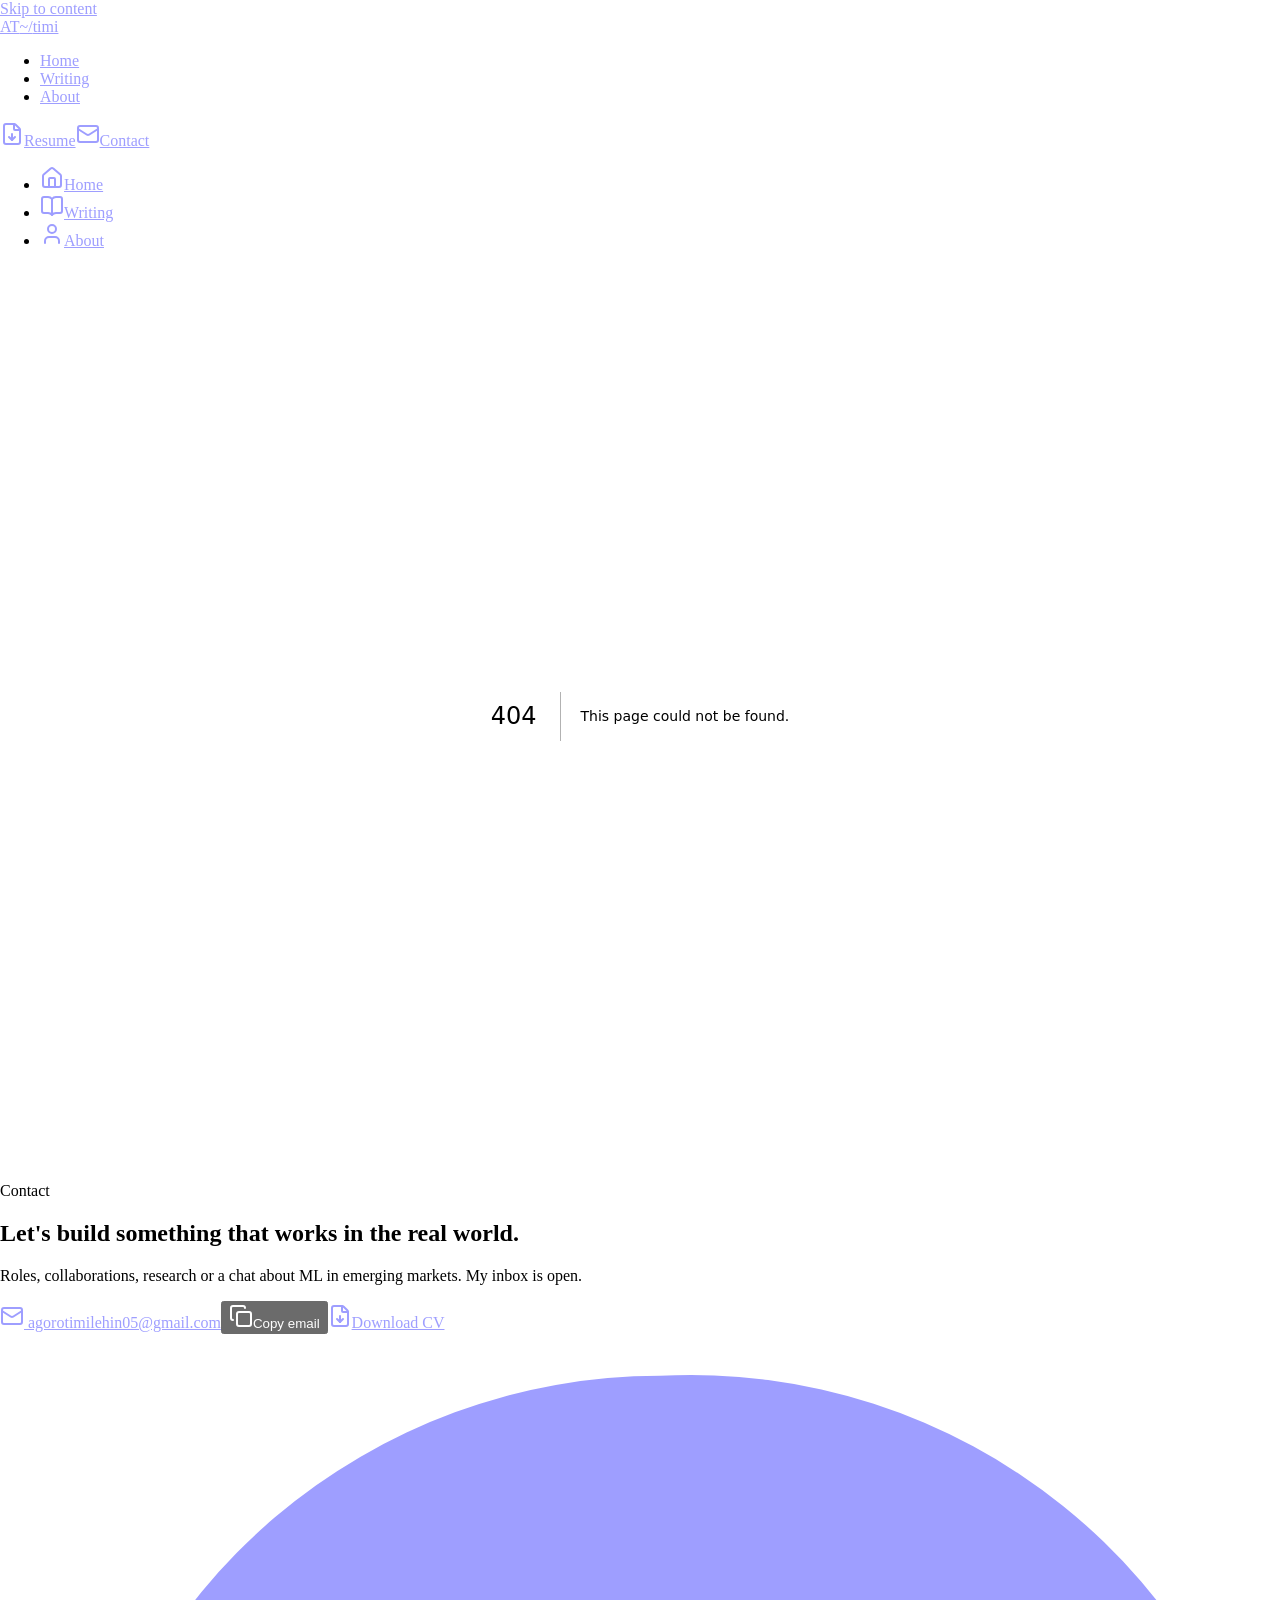
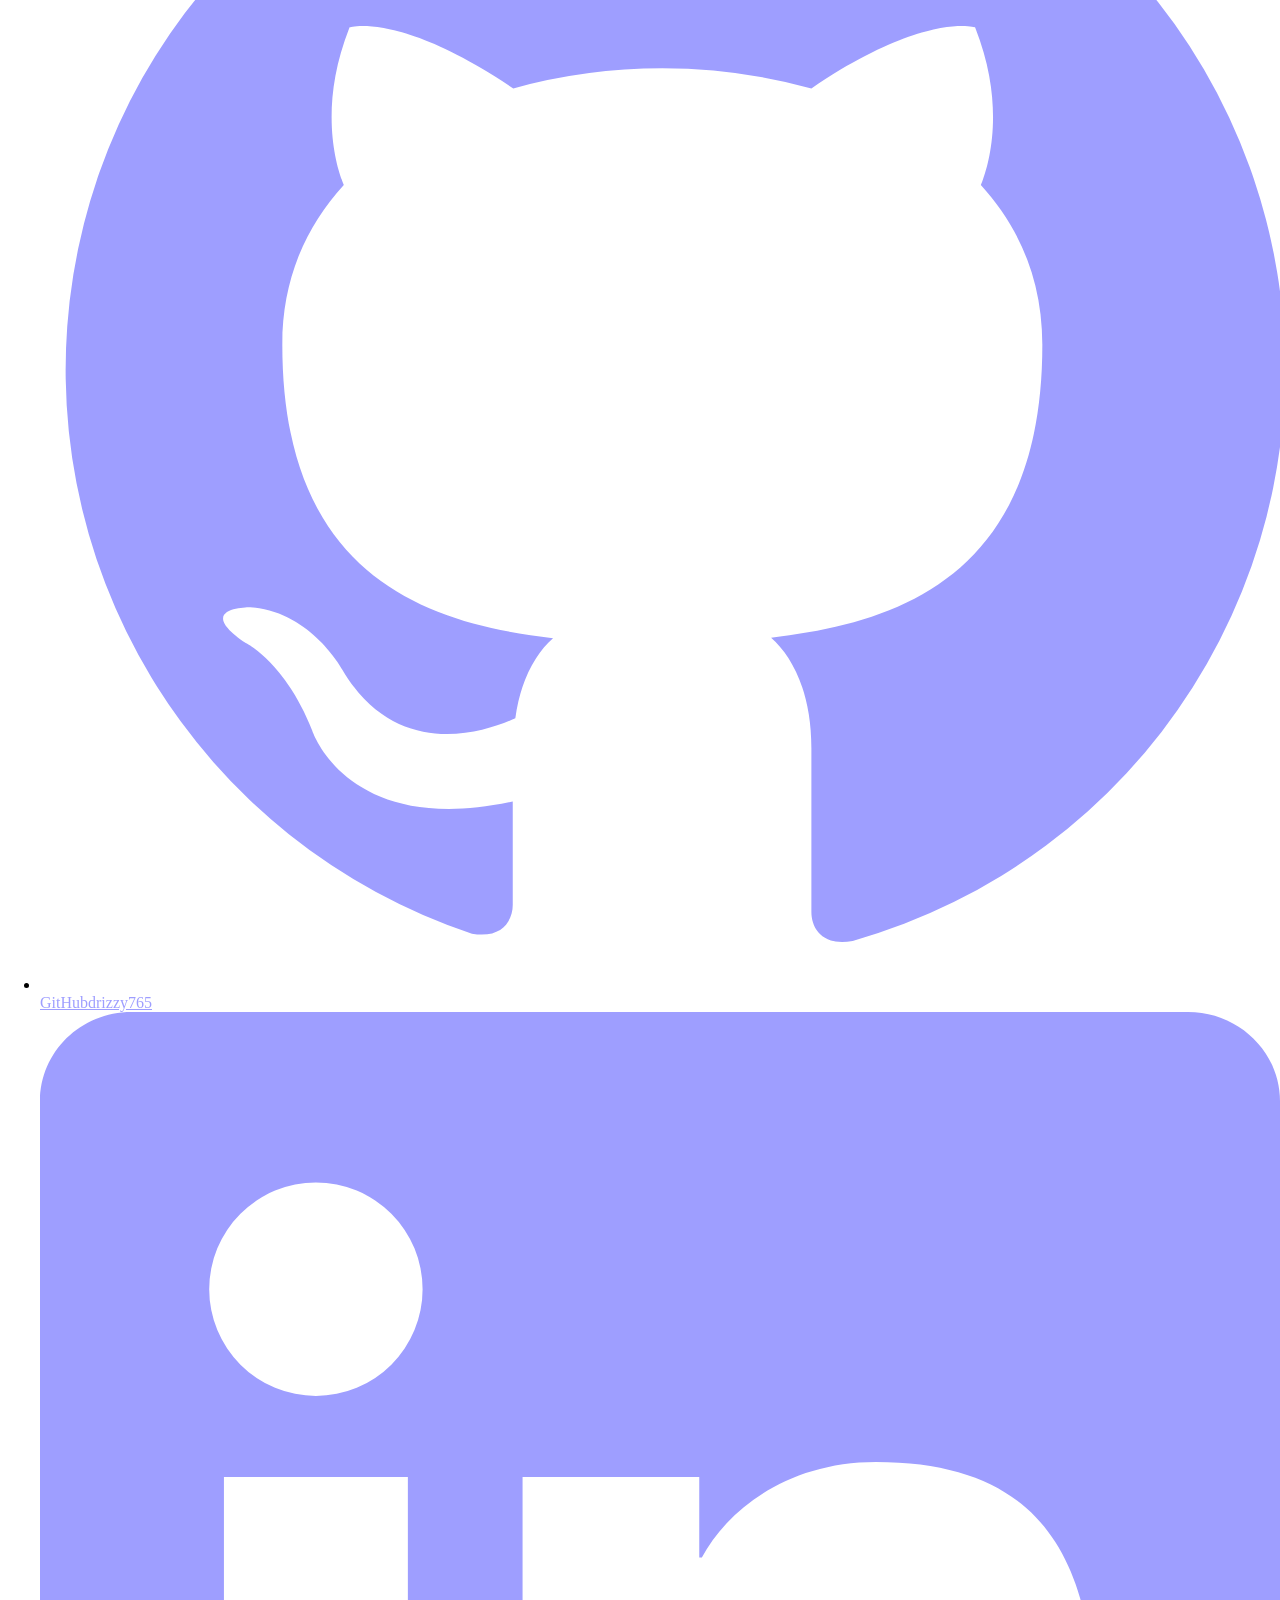
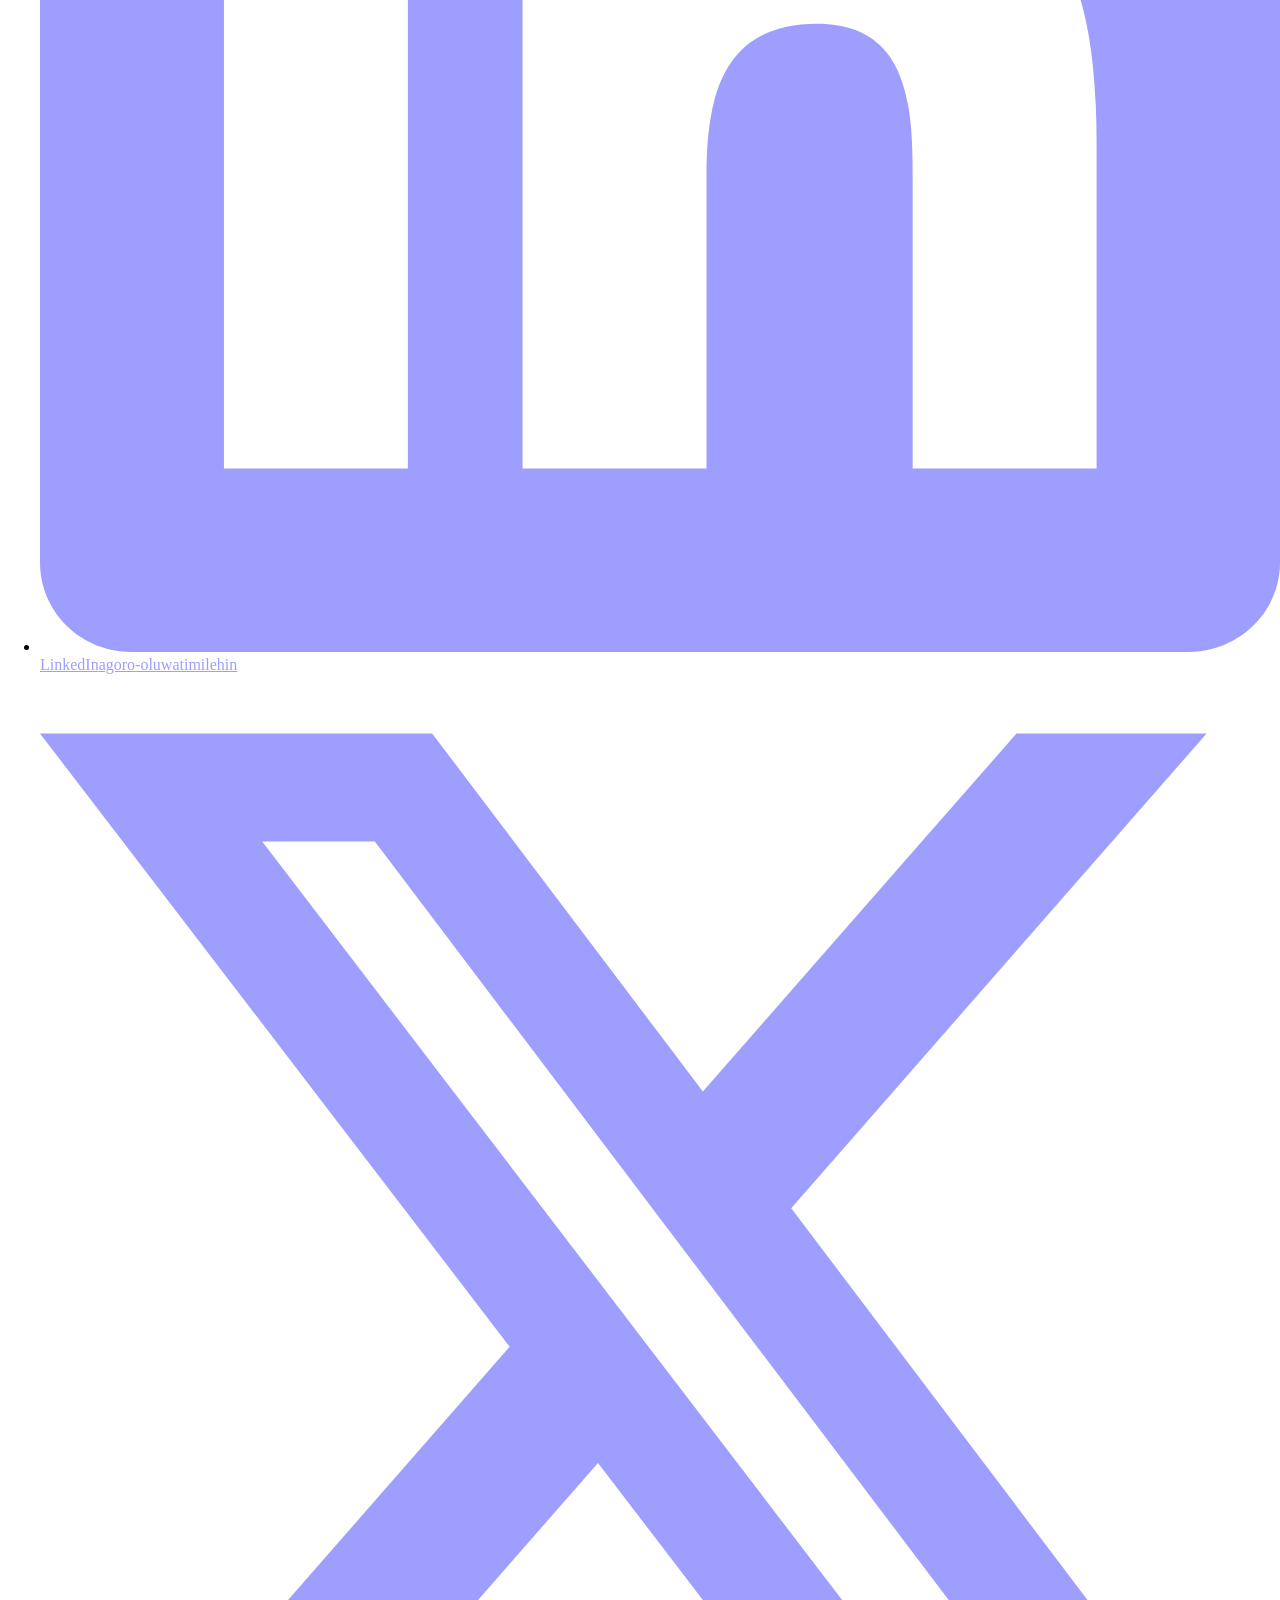
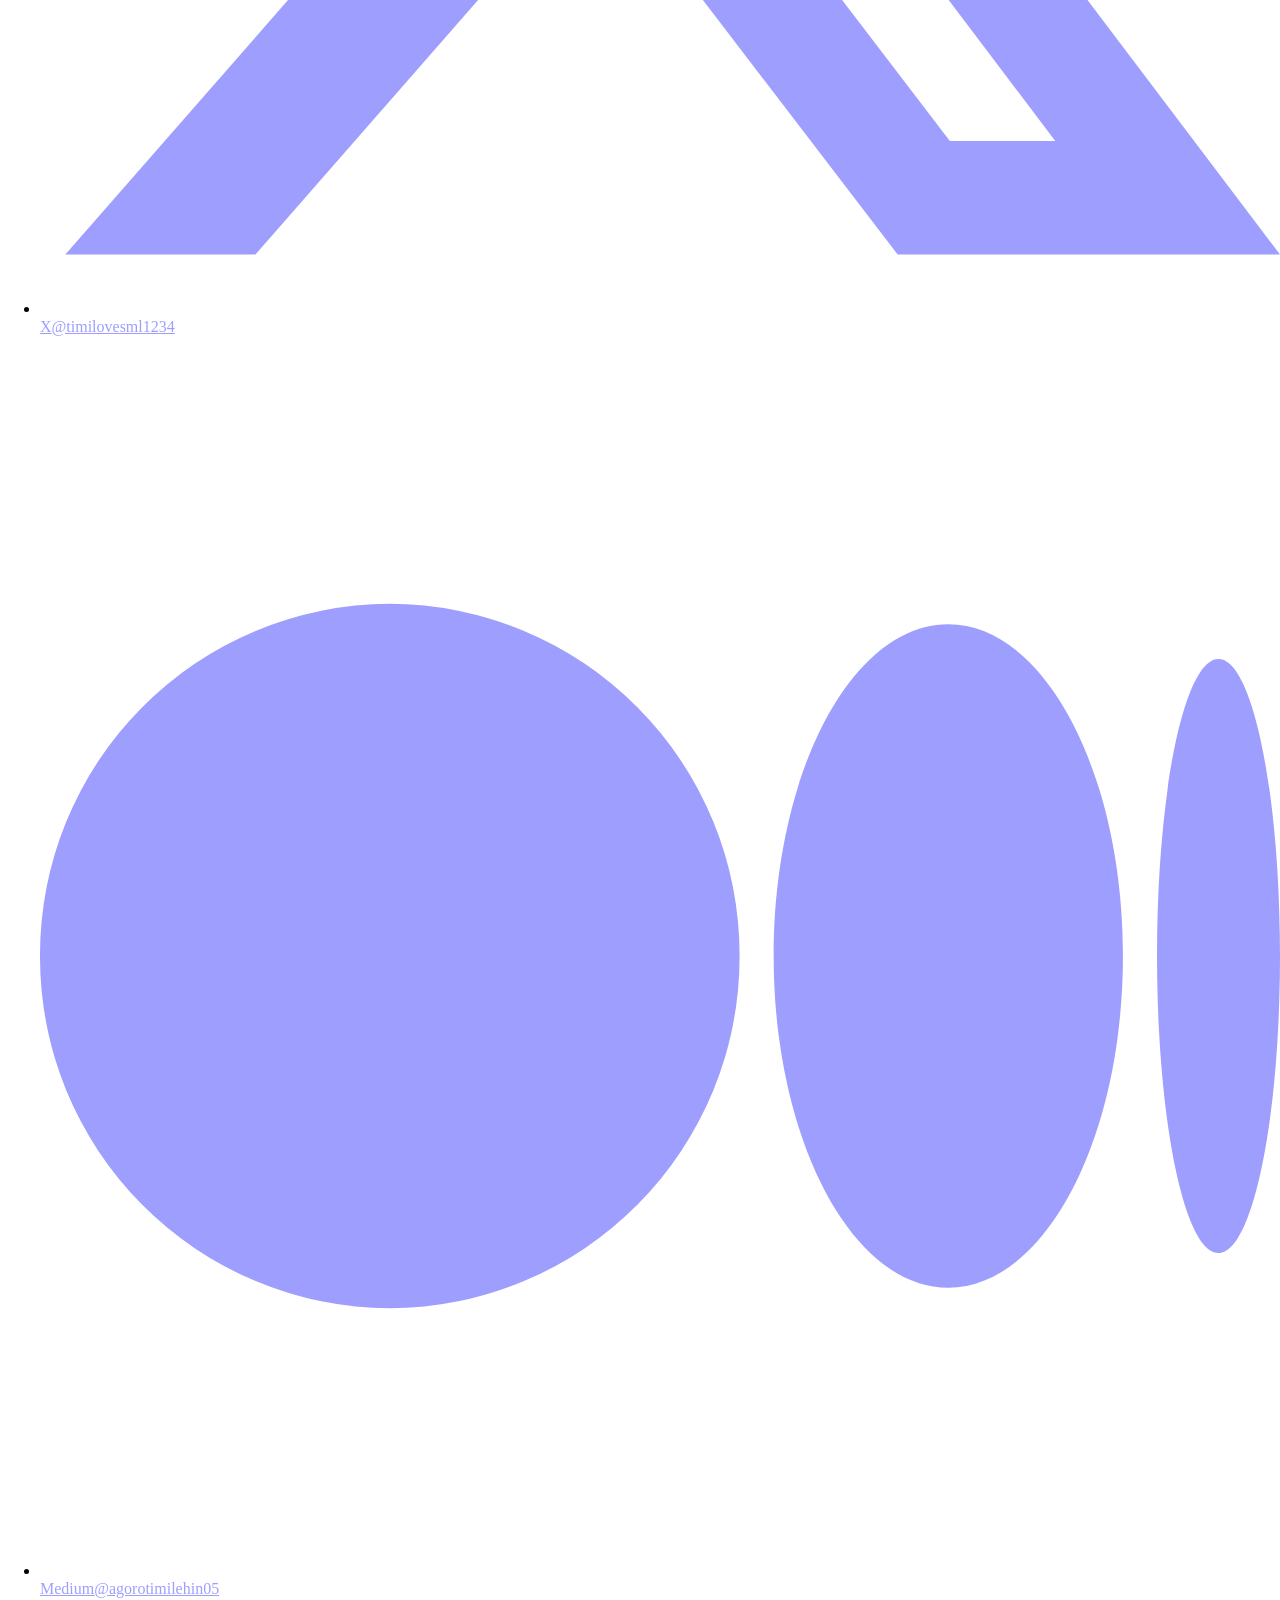
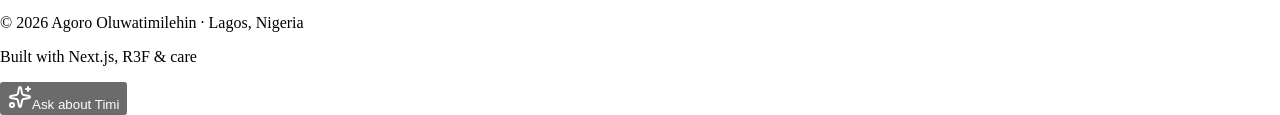
==== commit 6292e5b2: "Add resume PDF and Resume / Download CV buttons Mirror of the timis.tech deploy so the CV is also at" ====
--- a/404/index.html
+++ b/404/index.html
@@ -1,4 +1,4 @@
-<!DOCTYPE html><html lang="en" class="g2YsYG_variable sw9fra_variable JzhpDG_variable uaVIka_variable mWMm9q_variable _4U0Ohq_variable _93gAyG_variable ZQyz7W_variable ZbzjGG_variable q1M1EG_variable s-pETW_variable wSWKLG_variable antialiased"><head><meta charSet="utf-8"/><meta name="viewport" content="width=device-width, initial-scale=1"/><link rel="stylesheet" href="/portfolio/_next/static/chunks/2ipnqrgdvnbtz.css" data-precedence="next"/><link rel="stylesheet" href="/portfolio/_next/static/chunks/3dxtnki1boq_4.css" data-precedence="next"/><link rel="preload" as="script" fetchPriority="low" href="/portfolio/_next/static/chunks/1ckvzn7sfprko.js"/><script src="/portfolio/_next/static/chunks/2bzlqb104tejm.js" async=""></script><script src="/portfolio/_next/static/chunks/2gzg1e_qvkkge.js" async=""></script><script src="/portfolio/_next/static/chunks/2up6c_j6ksehc.js" async=""></script><script src="/portfolio/_next/static/chunks/turbopack-3kyklwhnxxrn_.js" async=""></script><script src="/portfolio/_next/static/chunks/42onvq6nokjl2.js" async=""></script><script src="/portfolio/_next/static/chunks/3t555b5xi67to.js" async=""></script><script src="/portfolio/_next/static/chunks/2rps0xqb3twd5.js" async=""></script><script src="/portfolio/_next/static/chunks/0c1-fe2ec6635.js" async=""></script><script src="/portfolio/_next/static/chunks/22s7261euwl_9.js" async=""></script><script src="/portfolio/_next/static/chunks/2x3xri51ovx6m.js" async=""></script><meta name="robots" content="noindex"/><meta name="theme-color" content="#000000"/><meta name="color-scheme" content="dark"/><title>Agoro Oluwatimilehin (Timi) · ML Engineer, Lagos</title><meta name="description" content="Timi Agoro is an ML Engineer in Lagos building speech, LLM, retrieval and forecasting systems for emerging markets. Projects, research papers, writing and an AI agent you can ask about his work."/><meta property="og:title" content="Agoro Oluwatimilehin (Timi) · ML Engineer"/><meta property="og:description" content="Speech, LLM and forecasting systems for emerging markets."/><meta property="og:url" content="https://drizzy765.github.io/portfolio/"/><meta property="og:image" content="https://drizzy765.github.io/portfolio/og.png"/><meta property="og:image:width" content="1200"/><meta property="og:image:height" content="627"/><meta property="og:image:alt" content="Agoro Oluwatimilehin · AI/ML Engineer"/><meta property="og:type" content="website"/><meta name="twitter:card" content="summary_large_image"/><meta name="twitter:creator" content="@timilovesml1234"/><meta name="twitter:title" content="Agoro Oluwatimilehin (Timi) · ML Engineer"/><meta name="twitter:description" content="Speech, LLM and forecasting systems for emerging markets."/><meta name="twitter:image" content="https://drizzy765.github.io/portfolio/og.png"/><link rel="icon" href="/portfolio/favicon.ico?favicon.0d68jnd909q-s.ico" sizes="48x48" type="image/x-icon"/><link rel="icon" href="/portfolio/icon.svg?icon.3jxnxs-22yv9-.svg" sizes="any" type="image/svg+xml"/><link rel="apple-touch-icon" href="/portfolio/apple-icon.png?apple-icon.2ljr5x5jijjgk.png" sizes="180x180" type="image/png"/><meta name="next-size-adjust" content=""/><title>404: This page could not be found.</title><script>(function(){try{var T=["mono-red","lime","midnight-gold","ember","aurora"],F=["grotesk","geist","editorial","luxe","futurist"],q=new URLSearchParams(location.search),s=sessionStorage,d=document.documentElement;
+<!DOCTYPE html><html lang="en" class="g2YsYG_variable sw9fra_variable JzhpDG_variable uaVIka_variable mWMm9q_variable _4U0Ohq_variable _93gAyG_variable ZQyz7W_variable ZbzjGG_variable q1M1EG_variable s-pETW_variable wSWKLG_variable antialiased"><head><meta charSet="utf-8"/><meta name="viewport" content="width=device-width, initial-scale=1"/><link rel="stylesheet" href="/portfolio/_next/static/chunks/30vboq-0ajiwk.css" data-precedence="next"/><link rel="stylesheet" href="/portfolio/_next/static/chunks/06rvgc59hr4ob.css" data-precedence="next"/><link rel="preload" as="script" fetchPriority="low" href="/portfolio/_next/static/chunks/1ckvzn7sfprko.js"/><script src="/portfolio/_next/static/chunks/2bzlqb104tejm.js" async=""></script><script src="/portfolio/_next/static/chunks/2gzg1e_qvkkge.js" async=""></script><script src="/portfolio/_next/static/chunks/2up6c_j6ksehc.js" async=""></script><script src="/portfolio/_next/static/chunks/turbopack-3kyklwhnxxrn_.js" async=""></script><script src="/portfolio/_next/static/chunks/1d47bwmfg08up.js" async=""></script><script src="/portfolio/_next/static/chunks/3f1-um6yquq9t.js" async=""></script><script src="/portfolio/_next/static/chunks/22s7261euwl_9.js" async=""></script><script src="/portfolio/_next/static/chunks/107g3unt4silw.js" async=""></script><script src="/portfolio/_next/static/chunks/0c1-fe2ec6635.js" async=""></script><script src="/portfolio/_next/static/chunks/2x3xri51ovx6m.js" async=""></script><meta name="robots" content="noindex"/><meta name="theme-color" content="#000000"/><meta name="color-scheme" content="dark"/><title>Agoro Oluwatimilehin (Timi) · ML Engineer, Lagos</title><meta name="description" content="Timi Agoro is an ML Engineer in Lagos building speech, LLM, retrieval and forecasting systems for emerging markets. Projects, research papers, writing and an AI agent you can ask about his work."/><meta property="og:title" content="Agoro Oluwatimilehin (Timi) · ML Engineer"/><meta property="og:description" content="Speech, LLM and forecasting systems for emerging markets."/><meta property="og:url" content="https://drizzy765.github.io/portfolio/"/><meta property="og:image" content="https://drizzy765.github.io/portfolio/og.png"/><meta property="og:image:width" content="1200"/><meta property="og:image:height" content="627"/><meta property="og:image:alt" content="Agoro Oluwatimilehin · AI/ML Engineer"/><meta property="og:type" content="website"/><meta name="twitter:card" content="summary_large_image"/><meta name="twitter:creator" content="@timilovesml1234"/><meta name="twitter:title" content="Agoro Oluwatimilehin (Timi) · ML Engineer"/><meta name="twitter:description" content="Speech, LLM and forecasting systems for emerging markets."/><meta name="twitter:image" content="https://drizzy765.github.io/portfolio/og.png"/><link rel="icon" href="/portfolio/favicon.ico?favicon.0d68jnd909q-s.ico" sizes="48x48" type="image/x-icon"/><link rel="icon" href="/portfolio/icon.svg?icon.3jxnxs-22yv9-.svg" sizes="any" type="image/svg+xml"/><link rel="apple-touch-icon" href="/portfolio/apple-icon.png?apple-icon.2ljr5x5jijjgk.png" sizes="180x180" type="image/png"/><meta name="next-size-adjust" content=""/><title>404: This page could not be found.</title><script>(function(){try{var T=["mono-red","lime","midnight-gold","ember","aurora"],F=["grotesk","geist","editorial","luxe","futurist"],q=new URLSearchParams(location.search),s=sessionStorage,d=document.documentElement;
 var t=q.get("theme")||s.getItem("pv-theme"),f=q.get("font")||s.getItem("pv-font");
 if(t&&T.indexOf(t)>0){d.setAttribute("data-theme",t);s.setItem("pv-theme",t)}else if(t){d.removeAttribute("data-theme");s.removeItem("pv-theme")}
-if(f&&F.indexOf(f)>0){d.setAttribute("data-font",f);s.setItem("pv-font",f)}else if(f){d.removeAttribute("data-font");s.removeItem("pv-font")}}catch(e){}})();</script><script src="/portfolio/_next/static/chunks/0cz1d0mv5g_q7.js" noModule=""></script></head><body class="relative min-h-svh overflow-x-hidden"><div hidden=""><!--$--><!--/$--></div><div aria-hidden="true" class="dot-grid pointer-events-none fixed inset-0 -z-10"></div><a href="#main" class="sr-only focus:not-sr-only focus:fixed focus:top-3 focus:left-3 focus:z-[70] focus:rounded-lg focus:bg-lime focus:px-3 focus:py-2 focus:text-on-accent">Skip to content</a><header class="fixed inset-x-0 top-0 z-40 flex justify-center px-3 pt-3 sm:pt-4"><nav aria-label="Primary" class="flex w-full max-w-5xl items-center justify-between rounded-2xl border px-3 py-2 transition-all duration-300 sm:px-4 border-transparent bg-transparent"><a class="group flex min-h-11 items-center gap-2 rounded-lg font-mono text-sm focus-visible:ring-2 focus-visible:ring-lime focus-visible:outline-none" href="/portfolio/"><span class="grid size-7 place-items-center rounded-lg border border-line bg-surface text-[11px] font-semibold text-lime transition-colors group-hover:border-lime/50">AT</span><span class="text-subtle">~/<span class="text-foreground">timi</span></span></a><ul class="relative hidden items-center gap-1 sm:flex"><li><a class="relative flex min-h-11 items-center px-4 text-sm transition-colors rounded-lg focus-visible:ring-2 focus-visible:ring-lime focus-visible:outline-none text-subtle hover:text-foreground" href="/portfolio/">Home</a></li><li><a class="relative flex min-h-11 items-center px-4 text-sm transition-colors rounded-lg focus-visible:ring-2 focus-visible:ring-lime focus-visible:outline-none text-subtle hover:text-foreground" href="/portfolio/writing/">Writing</a></li><li><a class="relative flex min-h-11 items-center px-4 text-sm transition-colors rounded-lg focus-visible:ring-2 focus-visible:ring-lime focus-visible:outline-none text-subtle hover:text-foreground" href="/portfolio/about/">About</a></li></ul><span><a href="#contact" class="inline-flex min-h-11 items-center gap-2 rounded-xl bg-lime px-4 text-sm font-medium text-on-accent transition hover:shadow-[0_0_24px_color-mix(in_srgb,var(--c-accent)_45%,transparent)] active:scale-[0.98]"><svg xmlns="http://www.w3.org/2000/svg" width="24" height="24" viewBox="0 0 24 24" fill="none" stroke="currentColor" stroke-width="2" stroke-linecap="round" stroke-linejoin="round" class="lucide lucide-mail size-4" aria-hidden="true"><path d="m22 7-8.991 5.727a2 2 0 0 1-2.009 0L2 7"></path><rect x="2" y="4" width="20" height="16" rx="2"></rect></svg>Contact</a></span></nav></header><nav aria-label="Primary mobile" class="fixed inset-x-0 bottom-0 z-40 flex justify-center px-4 pb-[max(env(safe-area-inset-bottom),12px)] sm:hidden"><ul class="flex items-center gap-1 rounded-2xl border border-line bg-surface/85 p-1.5 shadow-[0_10px_40px_rgba(0,0,0,0.5)] backdrop-blur-xl"><li><a class="relative flex min-h-12 min-w-16 flex-col items-center justify-center gap-0.5 rounded-xl px-5 text-[11px] focus-visible:ring-2 focus-visible:ring-lime focus-visible:outline-none text-subtle" href="/portfolio/"><svg xmlns="http://www.w3.org/2000/svg" width="24" height="24" viewBox="0 0 24 24" fill="none" stroke="currentColor" stroke-width="2" stroke-linecap="round" stroke-linejoin="round" class="lucide lucide-house lucide-home relative size-[18px]" aria-hidden="true"><path d="M15 21v-8a1 1 0 0 0-1-1h-4a1 1 0 0 0-1 1v8"></path><path d="M3 10a2 2 0 0 1 .709-1.528l7-6a2 2 0 0 1 2.582 0l7 6A2 2 0 0 1 21 10v9a2 2 0 0 1-2 2H5a2 2 0 0 1-2-2z"></path></svg><span class="relative">Home</span></a></li><li><a class="relative flex min-h-12 min-w-16 flex-col items-center justify-center gap-0.5 rounded-xl px-5 text-[11px] focus-visible:ring-2 focus-visible:ring-lime focus-visible:outline-none text-subtle" href="/portfolio/writing/"><svg xmlns="http://www.w3.org/2000/svg" width="24" height="24" viewBox="0 0 24 24" fill="none" stroke="currentColor" stroke-width="2" stroke-linecap="round" stroke-linejoin="round" class="lucide lucide-book-open relative size-[18px]" aria-hidden="true"><path d="M12 5v16"></path><path d="M20.001 19A2 2 0 0022 17V5a2 2 0 00-1.999-2L16 3.002A5 5 0 0012 5a5 5 0 00-4-2H4a2 2 0 00-2 2v12a2 2 0 001.999 2H8a5 5 0 014 2 5 5 0 014-2z"></path></svg><span class="relative">Writing</span></a></li><li><a class="relative flex min-h-12 min-w-16 flex-col items-center justify-center gap-0.5 rounded-xl px-5 text-[11px] focus-visible:ring-2 focus-visible:ring-lime focus-visible:outline-none text-subtle" href="/portfolio/about/"><svg xmlns="http://www.w3.org/2000/svg" width="24" height="24" viewBox="0 0 24 24" fill="none" stroke="currentColor" stroke-width="2" stroke-linecap="round" stroke-linejoin="round" class="lucide lucide-user relative size-[18px]" aria-hidden="true"><path d="M19 21v-2a4 4 0 0 0-4-4H9a4 4 0 0 0-4 4v2"></path><circle cx="12" cy="7" r="4"></circle></svg><span class="relative">About</span></a></li></ul></nav><main id="main" class="mx-auto max-w-5xl px-4 sm:px-6"><div><div style="font-family:system-ui,&quot;Segoe UI&quot;,Roboto,Helvetica,Arial,sans-serif,&quot;Apple Color Emoji&quot;,&quot;Segoe UI Emoji&quot;;height:100vh;text-align:center;display:flex;flex-direction:column;align-items:center;justify-content:center"><div><style>body{color:#000;background:#fff;margin:0}.next-error-h1{border-right:1px solid rgba(0,0,0,.3)}@media (prefers-color-scheme:dark){body{color:#fff;background:#000}.next-error-h1{border-right:1px solid rgba(255,255,255,.3)}}</style><h1 class="next-error-h1" style="display:inline-block;margin:0 20px 0 0;padding:0 23px 0 0;font-size:24px;font-weight:500;vertical-align:top;line-height:49px">404</h1><div style="display:inline-block"><h2 style="font-size:14px;font-weight:400;line-height:49px;margin:0">This page could not be found.</h2></div></div></div><!--$--><!--/$--></div></main><footer id="contact" class="relative mt-24 border-t border-line pb-28 sm:pb-12"><div class="mx-auto max-w-5xl px-4 pt-16 sm:px-6"><div class="grid gap-10 md:grid-cols-[1.2fr_1fr] md:items-end"><div><p class="font-mono text-xs tracking-wider text-lime uppercase">Contact</p><h2 class="mt-3 text-3xl font-semibold tracking-tight text-balance sm:text-4xl">Let&#x27;s build something that works in the real world.</h2><p class="mt-3 max-w-md text-subtle">Roles, collaborations, research or a chat about ML in emerging markets. My inbox is open.</p><div class="mt-6 flex flex-wrap items-center gap-3"><a href="mailto:agorotimilehin05@gmail.com" class="inline-flex items-center gap-2 rounded-xl bg-lime px-5 py-3 text-sm font-semibold text-on-accent transition hover:shadow-[0_0_32px_color-mix(in_srgb,var(--c-accent)_45%,transparent)]"><svg xmlns="http://www.w3.org/2000/svg" width="24" height="24" viewBox="0 0 24 24" fill="none" stroke="currentColor" stroke-width="2" stroke-linecap="round" stroke-linejoin="round" class="lucide lucide-mail size-4" aria-hidden="true"><path d="m22 7-8.991 5.727a2 2 0 0 1-2.009 0L2 7"></path><rect x="2" y="4" width="20" height="16" rx="2"></rect></svg> <!-- -->agorotimilehin05@gmail.com</a><button type="button" class="inline-flex items-center gap-2 rounded-xl border border-line px-4 py-3 text-sm text-subtle transition hover:text-foreground"><svg xmlns="http://www.w3.org/2000/svg" width="24" height="24" viewBox="0 0 24 24" fill="none" stroke="currentColor" stroke-width="2" stroke-linecap="round" stroke-linejoin="round" class="lucide lucide-copy size-4" aria-hidden="true"><rect width="14" height="14" x="8" y="8" rx="2" ry="2"></rect><path d="M4 16c-1.1 0-2-.9-2-2V4c0-1.1.9-2 2-2h10c1.1 0 2 .9 2 2"></path></svg>Copy email</button></div></div><ul class="grid grid-cols-2 gap-2"><li><a href="https://github.com/drizzy765" target="_blank" rel="noreferrer" class="group flex items-center gap-3 rounded-xl border border-line bg-surface p-3 transition hover:border-cyan/40"><svg viewBox="0 0 24 24" fill="currentColor" aria-hidden="true" class="size-5 text-subtle transition group-hover:text-cyan"><path d="M12 .5a11.5 11.5 0 0 0-3.64 22.41c.58.1.79-.25.79-.56v-2c-3.2.7-3.88-1.37-3.88-1.37-.53-1.33-1.28-1.69-1.28-1.69-1.05-.71.08-.7.08-.7 1.16.08 1.77 1.19 1.77 1.19 1.03 1.77 2.7 1.26 3.36.96.1-.75.4-1.26.73-1.55-2.55-.29-5.24-1.28-5.24-5.68 0-1.26.45-2.28 1.19-3.09-.12-.29-.52-1.46.11-3.05 0 0 .97-.31 3.17 1.18a10.9 10.9 0 0 1 5.77 0c2.2-1.49 3.17-1.18 3.17-1.18.63 1.59.23 2.76.11 3.05.74.81 1.19 1.83 1.19 3.09 0 4.41-2.69 5.38-5.25 5.67.41.36.78 1.06.78 2.14v3.17c0 .31.21.67.8.56A11.5 11.5 0 0 0 12 .5Z"></path></svg><span class="min-w-0"><span class="block text-sm">GitHub</span><span class="block truncate font-mono text-[11px] text-subtle">drizzy765</span></span></a></li><li><a href="https://www.linkedin.com/in/agoro-oluwatimilehin-aba2851aa/" target="_blank" rel="noreferrer" class="group flex items-center gap-3 rounded-xl border border-line bg-surface p-3 transition hover:border-cyan/40"><svg viewBox="0 0 24 24" fill="currentColor" aria-hidden="true" class="size-5 text-subtle transition group-hover:text-cyan"><path d="M20.45 20.45h-3.56v-5.57c0-1.33-.02-3.04-1.85-3.04-1.85 0-2.14 1.45-2.14 2.94v5.67H9.34V9h3.42v1.56h.05c.48-.9 1.64-1.85 3.37-1.85 3.6 0 4.27 2.37 4.27 5.46v6.28ZM5.34 7.43a2.06 2.06 0 1 1 0-4.13 2.06 2.06 0 0 1 0 4.13ZM7.12 20.45H3.56V9h3.56v11.45ZM22.22 0H1.77C.79 0 0 .77 0 1.73v20.54C0 23.23.79 24 1.77 24h20.45c.98 0 1.78-.77 1.78-1.73V1.73C24 .77 23.2 0 22.22 0Z"></path></svg><span class="min-w-0"><span class="block text-sm">LinkedIn</span><span class="block truncate font-mono text-[11px] text-subtle">agoro-oluwatimilehin</span></span></a></li><li><a href="https://x.com/timilovesml1234" target="_blank" rel="noreferrer" class="group flex items-center gap-3 rounded-xl border border-line bg-surface p-3 transition hover:border-cyan/40"><svg viewBox="0 0 24 24" fill="currentColor" aria-hidden="true" class="size-5 text-subtle transition group-hover:text-cyan"><path d="M18.9 1.15h3.68l-8.04 9.19L24 22.85h-7.4l-5.8-7.58-6.63 7.58H.49l8.6-9.83L0 1.15h7.59l5.24 6.93 6.07-6.93Zm-1.29 19.5h2.04L6.48 3.24H4.3l13.31 17.41Z"></path></svg><span class="min-w-0"><span class="block text-sm">X</span><span class="block truncate font-mono text-[11px] text-subtle">@timilovesml1234</span></span></a></li><li><a href="https://medium.com/@agorotimilehin05" target="_blank" rel="noreferrer" class="group flex items-center gap-3 rounded-xl border border-line bg-surface p-3 transition hover:border-cyan/40"><svg viewBox="0 0 24 24" fill="currentColor" aria-hidden="true" class="size-5 text-subtle transition group-hover:text-cyan"><path d="M13.54 12a6.8 6.8 0 0 1-6.77 6.82A6.8 6.8 0 0 1 0 12a6.8 6.8 0 0 1 6.77-6.82A6.8 6.8 0 0 1 13.54 12Zm7.42 0c0 3.54-1.51 6.42-3.38 6.42S14.2 15.54 14.2 12s1.51-6.42 3.38-6.42 3.38 2.88 3.38 6.42ZM24 12c0 3.17-.53 5.75-1.19 5.75s-1.19-2.58-1.19-5.75.53-5.75 1.19-5.75S24 8.83 24 12Z"></path></svg><span class="min-w-0"><span class="block text-sm">Medium</span><span class="block truncate font-mono text-[11px] text-subtle">@agorotimilehin05</span></span></a></li></ul></div><div class="mt-14 flex flex-col gap-2 border-t border-line pt-6 font-mono text-xs text-subtle sm:flex-row sm:justify-between"><p>© 2026 Agoro Oluwatimilehin · Lagos, Nigeria</p><p>Built with Next.js, R3F &amp; <span class="text-lime">care</span></p></div></div></footer><button type="button" aria-label="Ask about Timi" class="group fixed right-4 bottom-24 z-40 inline-flex min-h-12 min-w-12 items-center justify-center gap-2 rounded-full border border-magenta/40 bg-surface/90 p-2.5 sm:py-2.5 sm:pr-4 sm:pl-3 text-sm font-medium shadow-[0_0_0_1px_color-mix(in_srgb,var(--c-glow)_8%,transparent),0_0_32px_color-mix(in_srgb,var(--c-glow)_28%,transparent)] backdrop-blur-xl transition hover:shadow-[0_0_0_1px_color-mix(in_srgb,var(--c-glow)_20%,transparent),0_0_44px_color-mix(in_srgb,var(--c-glow)_45%,transparent)] active:scale-[0.97] sm:right-6 sm:bottom-6"><span aria-hidden="true" class="fab-breathe pointer-events-none absolute inset-0 rounded-full border border-magenta/50"></span><span class="relative grid size-7 place-items-center rounded-full bg-gradient-to-br from-magenta to-magenta/50 text-on-accent"><svg xmlns="http://www.w3.org/2000/svg" width="24" height="24" viewBox="0 0 24 24" fill="none" stroke="currentColor" stroke-width="2" stroke-linecap="round" stroke-linejoin="round" class="lucide lucide-sparkles lucide-stars size-4" aria-hidden="true"><path d="M11.017 2.814a1 1 0 0 1 1.966 0l1.051 5.558a2 2 0 0 0 1.594 1.594l5.558 1.051a1 1 0 0 1 0 1.966l-5.558 1.051a2 2 0 0 0-1.594 1.594l-1.051 5.558a1 1 0 0 1-1.966 0l-1.051-5.558a2 2 0 0 0-1.594-1.594l-5.558-1.051a1 1 0 0 1 0-1.966l5.558-1.051a2 2 0 0 0 1.594-1.594z"></path><path d="M20 2v4"></path><path d="M22 4h-4"></path><circle cx="4" cy="20" r="2"></circle></svg><span class="absolute inset-0 animate-ping rounded-full bg-magenta/30 motion-reduce:hidden [animation-duration:2.4s]"></span></span><span class="hidden sm:inline">Ask about Timi</span></button><script id="_R_">(globalThis["TURBOPACK"] || (globalThis["TURBOPACK"] = [])).push({"otherChunks":["static/chunks/1ckvzn7sfprko.js","static/chunks/2bzlqb104tejm.js","static/chunks/2gzg1e_qvkkge.js","static/chunks/2up6c_j6ksehc.js"],"runtimeModuleIds":[94553]});</script><script src="/portfolio/_next/static/chunks/1ckvzn7sfprko.js" async=""></script><script>(self.__next_f=self.__next_f||[]).push([0])</script><script>self.__next_f.push([1,"1:\"$Sreact.fragment\"\n2:\"/portfolio/_next/static/chunks/42onvq6nokjl2.js\"\n3:\"/portfolio/_next/static/chunks/3t555b5xi67to.js\"\n4:\"/portfolio/_next/static/chunks/2rps0xqb3twd5.js\"\n5:\"/portfolio/_next/static/chunks/0c1-fe2ec6635.js\"\n6:\"/portfolio/_next/static/chunks/22s7261euwl_9.js\"\n7:I[38685,[\"$2\",\"$3\",\"$4\",\"$5\",\"$6\"],\"MotionProvider\"]\n8:I[56850,[\"$2\",\"$3\",\"$4\",\"$5\",\"$6\"],\"Nav\"]\n9:I[39756,[\"$2\",\"$3\",\"$4\",\"$5\",\"$6\"],\"default\"]\na:\"/portfolio/_next/static/chunks/2x3xri51ovx6m.js\"\nb:I[16868,[\"$2\",\"$3\",\"$4\",\"$5\",\"$6\",\"$a\"],\"default\"]\nc:I[37457,[\"$2\",\"$3\",\"$4\",\"$5\",\"$6\"],\"default\"]\n17:I[68027,[\"$2\",\"$3\",\"$4\",\"$5\",\"$6\"],\"default\",1]\n:HL[\"/portfolio/_next/static/chunks/2ipnqrgdvnbtz.css\",\"style\"]\n:HL[\"/portfolio/_next/static/chunks/3dxtnki1boq_4.css\",\"style\"]\n13:X\n14:[[\"children\",{\"s\":\"__PAGE__\",\"h\":512,\"d\":{\"r\":\"$L15\",\"p\":false,\"v\":null}}]]\n11:[[\"children\",{\"s\":\"/_not-found\",\"h\":512,\"d\":{\"r\":\"$L12\",\"p\":false,\"v\":\"$13\"},\"c\":\"$Q14\"}]]\n0:{\"P\":null,\"c\":[\"\",\"_not-found\",\"\"],\"q\":\"\",\"i\":false,\"t\":{\"t\":{\"s\":\"\",\"h\":528,\"d\":{\"r\":[\"$\",\"$1\",\"c\",{\"children\":[[[\"$\",\"link\",\"0\",{\"rel\":\"stylesheet\",\"href\":\"/portfolio/_next/static/chunks/2ipnqrgdvnbtz.css\",\"precedence\":\"next\",\"crossOrigin\":\"$undefined\",\"nonce\":\"$undefined\"}],[\"$\",\"link\",\"1\",{\"rel\":\"stylesheet\",\"href\":\"/portfolio/_next/static/chunks/3dxtnki1boq_4.css\",\"precedence\":\"next\",\"crossOrigin\":\"$undefined\",\"nonce\":\"$undefined\"}],[\"$\",\"script\",\"script-0\",{\"src\":\"/portfolio/_next/static/chunks/42onvq6nokjl2.js\",\"async\":true,\"nonce\":\"$undefined\"}],[\"$\",\"script\",\"script-1\",{\"src\":\"/portfolio/_next/static/chunks/3t555b5xi67to.js\",\"async\":true,\"nonce\":\"$undefined\"}],[\"$\",\"script\",\"script-2\",{\"src\":\"/portfolio/_next/static/chunks/2rps0xqb3twd5.js\",\"async\":true,\"nonce\":\"$undefined\"}],[\"$\",\"script\",\"script-3\",{\"src\":\"/portfolio/_next/static/chunks/0c1-fe2ec6635.js\",\"async\":true,\"nonce\":\"$undefined\"}],[\"$\",\"script\",\"script-4\",{\"src\":\"/portfolio/_next/static/chunks/22s7261euwl_9.js\",\"async\":true,\"nonce\":\"$undefined\"}]],[\"$\",\"html\",null,{\"lang\":\"en\",\"className\":\"g2YsYG_variable sw9fra_variable JzhpDG_variable uaVIka_variable mWMm9q_variable _4U0Ohq_variable _93gAyG_variable ZQyz7W_variable ZbzjGG_variable q1M1EG_variable s-pETW_variable wSWKLG_variable antialiased\",\"suppressHydrationWarning\":true,\"children\":[[\"$\",\"head\",null,{\"children\":[\"$\",\"script\",null,{\"dangerouslySetInnerHTML\":{\"__html\":\"(function(){try{var T=[\\\"mono-red\\\",\\\"lime\\\",\\\"midnight-gold\\\",\\\"ember\\\",\\\"aurora\\\"],F=[\\\"grotesk\\\",\\\"geist\\\",\\\"editorial\\\",\\\"luxe\\\",\\\"futurist\\\"],q=new URLSearchParams(location.search),s=sessionStorage,d=document.documentElement;\\nvar t=q.get(\\\"theme\\\")||s.getItem(\\\"pv-theme\\\"),f=q.get(\\\"font\\\")||s.getItem(\\\"pv-font\\\");\\nif(t\u0026\u0026T.indexOf(t)\u003e0){d.setAttribute(\\\"data-theme\\\",t);s.setItem(\\\"pv-theme\\\",t)}else if(t){d.removeAttribute(\\\"data-theme\\\");s.removeItem(\\\"pv-theme\\\")}\\nif(f\u0026\u0026F.indexOf(f)\u003e0){d.setAttribute(\\\"data-font\\\",f);s.setItem(\\\"pv-font\\\",f)}else if(f){d.removeAttribute(\\\"data-font\\\");s.removeItem(\\\"pv-font\\\")}}catch(e){}})();\"}}]}],[\"$\",\"body\",null,{\"className\":\"relative min-h-svh overflow-x-hidden\",\"children\":[[\"$\",\"div\",null,{\"aria-hidden\":true,\"className\":\"dot-grid pointer-events-none fixed inset-0 -z-10\"}],[\"$\",\"a\",null,{\"href\":\"#main\",\"className\":\"sr-only focus:not-sr-only focus:fixed focus:top-3 focus:left-3 focus:z-[70] focus:rounded-lg focus:bg-lime focus:px-3 focus:py-2 focus:text-on-accent\",\"children\":\"Skip to content\"}],[\"$\",\"$L7\",null,{\"children\":[[\"$\",\"$L8\",null,{}],[\"$\",\"main\",null,{\"id\":\"main\",\"className\":\"mx-auto max-w-5xl px-4 sm:px-6\",\"children\":[\"$\",\"$L9\",null,{\"parallelRouterKey\":\"children\",\"error\":\"$undefined\",\"errorStyles\":\"$undefined\",\"errorScripts\":\"$undefined\",\"template\":[\"$\",\"$Lb\",null,{\"children\":[\"$\",\"$Lc\",null,{}]}],\"templateStyles\":[],\"templateScripts\":[[\"$\",\"script\",\"script-0\",{\"src\":\"/portfolio/_next/static/chunks/2x3xri51ovx6m.js\",\"async\":true,\"nonce\":\"$undefined\"}]],\"notFound\":[[[\"$\",\"title\",null,{\"children\":\"404: This page could not be found.\"}],[\"$\",\"div\",null,{\"style\":{\"fontFamily\":\"system-ui,\\\"Segoe UI\\\",Roboto,Helvetica,Arial,sans-serif,\\\"Apple Color Emoji\\\",\\\"Segoe UI Emoji\\\"\",\"height\":\"100vh\",\"textAlign\":\"center\",\"display\":\"flex\",\"flexDirection\":\"column\",\"alignItems\":\"center\",\"justifyContent\":\"center\"},\"children\":[\"$\",\"div\",null,{\"children\":[[\"$\",\"style\",null,{\"dangerouslySetInnerHTML\":{\"__html\":\"body{color:#000;background:#fff;margin:0}.next-error-h1{border-right:1px solid rgba(0,0,0,.3)}@media (prefers-color-scheme:dark){body{color:#fff;background:#000}.next-error-h1{border-right:1px solid rgba(255,255,255,.3)}}\"}}],[\"$\",\"h1\",null,{\"className\":\"next-error-h1\",\"style\":{\"display\":\"inline-block\",\"margin\":\"0 20px 0 0\",\"padding\":\"0 23px 0 0\",\"fontSize\":24,\"fontWeight\":500,\"verticalAlign\":\"top\",\"lineHeight\":\"49px\"},\"children\":404}],[\"$\",\"div\",null,{\"style\":{\"display\":\"inline-block\"},\"children\":[\"$\",\"h2\",null,{\"style\":{\"fontSize\":14,\"fontWeight\":400,\"lineHeight\":\"49px\",\"margin\":0},\"children\":\"This page could not be found.\"}]}]]}]}]],[]],\"forbidden\":\"$undefined\",\"unauthorized\":\"$undefined\"}]}],[\"$\",\"footer\",null,{\"id\":\"contact\",\"className\":\"relative mt-24 border-t border-line pb-28 sm:pb-12\",\"children\":[\"$\",\"div\",null,{\"className\":\"mx-auto max-w-5xl px-4 pt-16 sm:px-6\",\"children\":[[\"$\",\"div\",null,{\"className\":\"grid gap-10 md:grid-cols-[1.2fr_1fr] md:items-end\",\"children\":[\"$Ld\",\"$Le\"]}],\"$Lf\"]}]}],\"$L10\"]}]]}]]}]]}],\"p\":false,\"v\":null},\"c\":\"$Q11\"},\"h\":{\"r\":\"$L16\",\"p\":false,\"v\":null}},\"m\":\"$undefined\",\"G\":[\"$17\",[\"$L18\",\"$L19\"]],\"S\":true,\"r\":\"$undefined\",\"s\":\"$undefined\",\"a\":\"$undefined\",\"l\":\"$undefined\",\"p\":\"$undefined\",\"d\":\"$undefined\",\"b\":\"uGEM_W0KAztkvx1DoAf-D\"}\n1a:I[5014,[\"$2\",\"$3\",\"$4\",\"$5\",\"$6\"],\"default\"]\n1b:I[60902,[\"$2\",\"$3\",\"$4\",\"$5\",\"$6\"],\"CopyEmail\"]\n1d:I[3355,[\"$2\",\"$3\",\"$4\",\"$5\",\"$6\"],\"ChatPanel\"]\n1e:I[97367,[\"$2\",\"$3\",\"$4\",\"$5\",\"$6\"],\"OutletBoundary\"]\n1f:\"$Sreact.suspense\"\n21:\"ViewportBoundary\"\n22:I[97367,[\"$2\",\"$3\",\"$4\",\"$5\",\"$6\"],\"$21\"]\n24:\"MetadataBoundary\"\n25:I[97367,[\"$2\",\"$3\",\"$4\",\"$5\",\"$6\"],\"$24\"]\nd:[\"$\",\"div\",null,{\"children\":[[\"$\",\"p\",null,{\"className\":\"font-mono text-xs tracking-wider text-lime uppercase\",\"children\":\"Contact\"}],[\"$\",\"h2\",null,{\"className\":\"mt-3 text-3xl font-semibold tracking-tight text-balance sm:text-4xl\",\"children\":\"Let's build something that works in the real world.\"}],[\"$\",\"p\",null,{\"className\":\"mt-3 max-w-md text-subtle\",\"children\":\"Roles, collaborations, research or a chat about ML in emerging markets. My inbox is open.\"}],[\"$\",\"div\",null,{\"className\":\"mt-6 flex flex-wrap items-center gap-3\",\"children\":[[\"$\",\"a\",null,{\"href\":\"mailto:agorotimilehin05@gmail.com\",\"className\":\"inline-flex items-center gap-2 rounded-xl bg-lime px-5 py-3 text-sm font-semibold text-on-accent transition hover:shadow-[0_0_32px_color-mix(in_srgb,var(--c-accent)_45%,transparent)]\",\"children\":[[\"$\",\"$L1a\",null,{\"ref\":\"$undefined\",\"icon\":{\"name\":\"mail\",\"size\":24,\"node\":[[\"path\",{\"d\":\"m22 7-8.991 5.727a2 2 0 0 1-2.009 0L2 7\",\"key\":\"132q7q\"}],[\"rect\",{\"x\":\"2\",\"y\":\"4\",\"width\":\"20\",\"height\":\"16\",\"rx\":\"2\",\"key\":\"izxlao\"}]]},\"className\":\"size-4\"}],\" \",\"agorotimilehin05@gmail.com\"]}],[\"$\",\"$L1b\",null,{\"email\":\"agorotimilehin05@gmail.com\"}]]}]]}]\ne:[\"$\",\"ul\",null,{\"className\":\"grid grid-cols-2 gap-2\",\"children\":[[\"$\",\"li\",\"GitHub\",{\"children\":[\"$\",\"a\",null,{\"href\":\"https://github.com/drizzy765\",\"target\":\"_blank\",\"rel\":\"noreferrer\",\"className\":\"group flex items-center gap-3 rounded-xl border border-line bg-surface p-3 transition hover:border-cyan/40\",\"children\":[[\"$\",\"svg\",null,{\"viewBox\":\"0 0 24 24\",\"fill\":\"currentColor\",\"aria-hidden\":true,\"className\":\"size-5 text-subtle transition group-hover:text-cyan\",\"children\":[\"$\",\"path\",null,{\"d\":\"M12 .5a11.5 11.5 0 0 0-3.64 22.41c.58.1.79-.25.79-.56v-2c-3.2.7-3.88-1.37-3.88-1.37-.53-1.33-1.28-1.69-1.28-1.69-1.05-.71.08-.7.08-.7 1.16.08 1.77 1.19 1.77 1.19 1.03 1.77 2.7 1.26 3.36.96.1-.75.4-1.26.73-1.55-2.55-.29-5.24-1.28-5.24-5.68 0-1.26.45-2.28 1.19-3.09-.12-.29-.52-1.46.11-3.05 0 0 .97-.31 3.17 1.18a10.9 10.9 0 0 1 5.77 0c2.2-1.49 3.17-1.18 3.17-1.18.63 1.59.23 2.76.11 3.05.74.81 1.19 1.83 1.19 3.09 0 4.41-2.69 5.38-5.25 5.67.41.36.78 1.06.78 2.14v3.17c0 .31.21.67.8.56A11.5 11.5 0 0 0 12 .5Z\"}]}],[\"$\",\"span\",null,{\"className\":\"min-w-0\",\"children\":[[\"$\",\"span\",null,{\"className\":\"block text-sm\",\"children\":\"GitHub\"}],[\"$\",\"span\",null,{\"className\":\"block truncate font-mono text-[11px] text-subtle\",\"children\":\"drizzy765\"}]]}]]}]}],[\"$\",\"li\",\"LinkedIn\",{\"children\":[\"$\",\"a\",null,{\"href\":\"https://www.linkedin.com/in/agoro-oluwatimilehin-aba2851aa/\",\"target\":\"_blank\",\"rel\":\"noreferrer\",\"className\":\"group flex items-center gap-3 rounded-xl border border-line bg-surface p-3 transition hover:border-cyan/40\",\"children\":[[\"$\",\"svg\",null,{\"viewBox\":\"0 0 24 24\",\"fill\":\"currentColor\",\"aria-hidden\":true,\"className\":\"size-5 text-subtle transition group-hover:text-cyan\",\"children\":[\"$\",\"path\",null,{\"d\":\"M20.45 20.45h-3.56v-5.57c0-1.33-.02-3.04-1.85-3.04-1.85 0-2.14 1.45-2.14 2.94v5.67H9.34V9h3.42v1.56h.05c.48-.9 1.64-1.85 3.37-1.85 3.6 0 4.27 2.37 4.27 5.46v6.28ZM5.34 7.43a2.06 2.06 0 1 1 0-4.13 2.06 2.06 0 0 1 0 4.13ZM7.12 20.45H3.56V9h3.56v11.45ZM22.22 0H1.77C.79 0 0 .77 0 1.73v20.54C0 23.23.79 24 1.77 24h20.45c.98 0 1.78-.77 1.78-1.73V1.73C24 .77 23.2 0 22.22 0Z\"}]}],[\"$\",\"span\",null,{\"className\":\"min-w-0\",\"children\":[[\"$\",\"span\",null,{\"className\":\"block text-sm\",\"children\":\"LinkedIn\"}],[\"$\",\"span\",null,{\"className\":\"block truncate font-mono text-[11px] text-subtle\",\"children\":\"agoro-oluwatimilehin\"}]]}]]}]}],[\"$\",\"li\",\"X\",{\"children\":[\"$\",\"a\",null,{\"href\":\"https://x.com/timilovesml1234\",\"target\":\"_blank\",\"rel\":\"noreferrer\",\"className\":\"group flex items-center gap-3 rounded-xl border border-line bg-surface p-3 transition hover:border-cyan/40\",\"children\":[[\"$\",\"svg\",null,{\"viewBox\":\"0 0 24 24\",\"fill\":\"currentColor\",\"aria-hidden\":true,\"className\":\"size-5 text-subtle transition group-hover:text-cyan\",\"children\":[\"$\",\"path\",null,{\"d\":\"M18.9 1.15h3.68l-8.04 9.19L24 22.85h-7.4l-5.8-7.58-6.63 7.58H.49l8.6-9.83L0 1.15h7.59l5.24 6.93 6.07-6.93Zm-1.29 19.5h2.04L6.48 3.24H4.3l13.31 17.41Z\"}]}],[\"$\",\"span\",null,{\"className\":\"min-w-0\",\"children\":[[\"$\",\"span\",null,{\"className\":\"block text-sm\",\"children\":\"X\"}],[\"$\",\"span\",null,{\"className\":\"block truncate font-mono text-[11px] text-subtle\",\"children\":\"@timilovesml1234\"}]]}]]}]}],[\"$\",\"li\",\"Medium\",{\"children\":[\"$\",\"a\",null,{\"href\":\"https://medium.com/@agorotimilehin05\",\"target\":\"_blank\",\"rel\":\"noreferrer\",\"className\":\"group flex items-center gap-3 rounded-xl border border-line bg-surface p-3 transition hover:border-cyan/40\",\"children\":[[\"$\",\"svg\",null,{\"viewBox\":\"0 0 24 24\",\"fill\":\"currentColor\",\"aria-hidden\":true,\"className\":\"size-5 text-subtle transition group-hover:text-cyan\",\"children\":[\"$\",\"path\",null,{\"d\":\"M13.54 12a6.8 6.8 0 0 1-6.77 6.82A6.8 6.8 0 0 1 0 12a6.8 6.8 0 0 1 6.77-6.82A6.8 6.8 0 0 1 13.54 12Zm7.42 0c0 3.54-1.51 6.42-3.38 6.42S14.2 15.54 14.2 12s1.51-6.42 3.38-6.42 3.38 2.88 3.38 6.42ZM24 12c0 3.17-.53 5.75-1.19 5.75s-1.19-2.58-1.19-5.75.53-5.75 1.19-5.75S24 8.83 24 12Z\"}]}],\"$L1c\"]}]}]]}]\nf:[\"$\",\"div\",null,{\"className\":\"mt-14 flex flex-col gap-2 border-t border-line pt-6 font-mono text-xs text-subtle sm:flex-row sm:justify-between\",\"children\":[[\"$\",\"p\",null,{\"children\":\"© 2026 Agoro Oluwatimilehin · Lagos, Nigeria\"}],[\"$\",\"p\",null,{\"children\":[\"Built with Next.js, R3F \u0026 \",[\"$\",\"span\",null,{\"className\":\"text-lime\",\"children\":\"care\"}]]}]]}]\n10:[\"$\",\"$L1d\",null,{}]\n12:[\"$\",\"$1\",\"c\",{\"children\":[null,[\"$\",\"$L9\",null,{\"parallelRouterKey\":\"children\",\"error\":\"$undefined\",\"errorStyles\":\"$undefined\",\"errorScripts\":\"$undefined\",\"template\":[\"$\",\"$Lc\",null,{}],\"templateStyles\":\"$undefined\",\"templateScripts\":\"$undefined\",\"notFound\":\"$undefined\",\"forbidden\":\"$undefined\",\"unauthorized\":\"$undefined\"}]]}]\n15:[\"$\",\"$1\",\"c\",{\"children\":[[[\"$\",\"title\",null,{\"children\":\"404: This page could not be found.\"}],[\"$\",\"div\",null,{\"style\":\"$0:t:t:d:r:props:children:1:props:children:1:props:children:2:props:children:1:props:children:props:notFound:0:1:props:style\",\"children\":[\"$\",\"div\",null,{\"children\":[[\"$\",\"style\",null,{\"dangerouslySetInnerHTML\":{\"__html\":\"body{color:#000;background:#fff;margin:0}.next-error-h1{border-right:1px solid rgba(0,0,0,.3)}@media (prefers-color-scheme:dark){body{color:#fff;background:#000}.next-error-h1{border-right:1px solid rgba(255,255,255,.3)}}\"}}],[\"$\",\"h1\",null,{\"className\":\"next-error-h1\",\"style\":\"$0:t:t:d:r:props:children:1:props:children:1:props:children:2:props:children:1:props:children:props:notFound:0:1:props:children:props:children:1:props:style\",\"children\":404}],[\"$\",\"div\",null,{\"style\":\"$0:t:t:d:r:props:children:1:props:children:1:props:children:2:props:children:1:props:children:props:notFound:0:1:props:children:props:children:2:props:style\",\"children\":[\"$\",\"h2\",null,{\"style\":\"$0:t:t:d:r:props:children:1:props:children:1:props:children:2:props:children:1:props:children:props:notFound:0:1:props:children:props:children:2:props:children:props:style\",\"children\":\"This page could not be found.\"}]}]]}]}]],null,[\"$\",\"$L1e\",null,{\"children\":[\"$\",\"$1f\",null,{\"name\":\"Next.MetadataOutlet\",\"children\":\"$@20\"}]}]]}]\n16:[\"$\",\"$1\",\"h\",{\"children\":[[\"$\",\"meta\",null,{\"name\":\"robots\",\"content\":\"noindex\"}],[\"$\",\"$L22\",null,{\"children\":\"$L23\"}],[\"$\",\"$L25\",null,{\"children\":[[\"$\",\"div\",null,{\"hidden\":true,\"children\":[\"$\",\"$1f\",null,{\"name\":\"Next.Metadata\",\"children\":\"$L26\"}]}],null]}],[\"$\",\"meta\",null,{\"name\":\"next-size-adjust\",\"content\":\"\"}]]}]\n18:[\"$\",\"link\",\"0\",{\"rel\":\"stylesheet\",\"href\":\"/portfolio/_next/static/chunks/2ipnqrgdvnbtz.css\",\"precedence\":\"next\",\"crossOrigin\":\"$undefined\",\"nonce\":\"$undefined\"}]\n19:[\"$\",\"link\",\"1\",{\"rel\":\"stylesheet\",\"href\":\"/portfolio/_next/static/chunks/3dxtnki1boq_4.css\",\"precedence\":\"next\",\"crossOrigin\":\"$undefined\",\"nonce\":\"$undefined\"}]\n13:C\n1c:[\"$\",\"span\",null,{\"className\":\"min-w-0\",\"children\":[[\"$\",\"span\",null,{\"className\":\"block text-sm\",\"children\":\"Medium\"}],[\"$\",\"span\",null,{\"className\":\"block truncate font-mono text-[11px] text-subtle\",\"children\":\"@agorotimilehin05\"}]]}]\n23:[[\"$\",\"meta\",\"0\",{\"charSet\":\"utf-8\"}],[\"$\",\"meta\",\"1\",{\"name\":\"viewport\",\"content\":\"width=device-width, initial-scale=1\"}],[\"$\",\"meta\",\"2\",{\"name\":\"theme-color\",\"content\":\"#000000\"}],[\"$\",\"meta\",\"3\",{\"name\":\"color-scheme\",\"content\":\"dark\"}]]\n27:I[27201,[\"$2\",\"$3\",\"$4\",\"$5\",\"$6\"],\"IconMark\"]\n20:null\n26:[[\"$\",\"title\",\"0\",{\"children\":\"Agoro Oluwatimilehin (Timi) · ML Engineer, Lagos\"}],[\"$\",\"meta\",\"1\",{\"name\":\"description\",\"content\":\"Timi Agoro is an ML Engineer in Lagos building speech, LLM, retrieval and forecasting systems for emerging markets. Projects, research papers, writing and an AI agent you can ask about his work.\"}],[\"$\",\"meta\",\"2\",{\"property\":\"og:title\",\"content\":\"Agoro Oluwatimilehin (Timi) · ML Engineer\"}],[\"$\",\"meta\",\"3\",{\"property\":\"og:description\",\"content\":\"Speech, LLM and forecasting systems for emerging markets.\"}],[\"$\",\"meta\",\"4\",{\"property\":\"og:url\",\"content\":\"https://drizzy765.github.io/portfolio/\"}],[\"$\",\"meta\",\"5\",{\"property\":\"og:image\",\"content\":\"https://drizzy765.github.io/portfolio/og.png\"}],[\"$\",\"meta\",\"6\",{\"property\":\"og:image:width\",\"content\":\"1200\"}],[\"$\",\"meta\",\"7\",{\"property\":\"og:image:height\",\"content\":\"627\"}],[\"$\",\"meta\",\"8\",{\"property\":\"og:image:alt\",\"content\":\"Agoro Oluwatimilehin · AI/ML Engineer\"}],[\"$\",\"meta\",\"9\",{\"property\":\"og:type\",\"content\":\"website\"}],[\"$\",\"meta\",\"10\",{\"name\":\"twitter:card\",\"content\":\"summary_large_image\"}],[\"$\",\"meta\",\"11\",{\"name\":\"twitter:creator\",\"content\":\"@timilovesml1234\"}],[\"$\",\"meta\",\"12\",{\"name\":\"twitter:title\",\"content\":\"Agoro Oluwatimilehin (Timi) · ML Engineer\"}],[\"$\",\"meta\",\"13\",{\"name\":\"twitter:description\",\"content\":\"Speech, LLM and forecasting systems for emerging markets.\"}],[\"$\",\"meta\",\"14\",{\"name\":\"twitter:image\",\"content\":\"https://drizzy765.github.io/portfolio/og.png\"}],[\"$\",\"link\",\"15\",{\"rel\":\"icon\",\"href\":\"/portfolio/favicon.ico?favicon.0d68jnd909q-s.ico\",\"sizes\":\"48x48\",\"type\":\"image/x-icon\"}],[\"$\",\"link\",\"16\",{\"rel\":\"icon\",\"href\":\"/portfolio/icon.svg?icon.3jxnxs-22yv9-.svg\",\"sizes\":\"any\",\"type\":\"image/svg+xml\"}],[\"$\",\"link\",\"17\",{\"rel\":\"apple-touch-icon\",\"href\":\"/portfolio/apple-icon.png?apple-icon.2ljr5x5jijjgk.png\",\"sizes\":\"180x180\",\"type\":\"image/png\"}],[\"$\",\"$L27\",\"18\",{}]]\n"])</script></body></html>+if(f&&F.indexOf(f)>0){d.setAttribute("data-font",f);s.setItem("pv-font",f)}else if(f){d.removeAttribute("data-font");s.removeItem("pv-font")}}catch(e){}})();</script><script src="/portfolio/_next/static/chunks/0cz1d0mv5g_q7.js" noModule=""></script></head><body class="relative min-h-svh overflow-x-hidden"><div hidden=""><!--$--><!--/$--></div><div aria-hidden="true" class="dot-grid pointer-events-none fixed inset-0 -z-10"></div><a href="#main" class="sr-only focus:not-sr-only focus:fixed focus:top-3 focus:left-3 focus:z-[70] focus:rounded-lg focus:bg-lime focus:px-3 focus:py-2 focus:text-on-accent">Skip to content</a><header class="fixed inset-x-0 top-0 z-40 flex justify-center px-3 pt-3 sm:pt-4"><nav aria-label="Primary" class="flex w-full max-w-5xl items-center justify-between rounded-2xl border px-3 py-2 transition-all duration-300 sm:px-4 border-transparent bg-transparent"><a class="group flex min-h-11 items-center gap-2 rounded-lg font-mono text-sm focus-visible:ring-2 focus-visible:ring-lime focus-visible:outline-none" href="/portfolio/"><span class="grid size-7 place-items-center rounded-lg border border-line bg-surface text-[11px] font-semibold text-lime transition-colors group-hover:border-lime/50">AT</span><span class="text-subtle">~/<span class="text-foreground">timi</span></span></a><ul class="relative hidden items-center gap-1 sm:flex"><li><a class="relative flex min-h-11 items-center px-4 text-sm transition-colors rounded-lg focus-visible:ring-2 focus-visible:ring-lime focus-visible:outline-none text-subtle hover:text-foreground" href="/portfolio/">Home</a></li><li><a class="relative flex min-h-11 items-center px-4 text-sm transition-colors rounded-lg focus-visible:ring-2 focus-visible:ring-lime focus-visible:outline-none text-subtle hover:text-foreground" href="/portfolio/writing/">Writing</a></li><li><a class="relative flex min-h-11 items-center px-4 text-sm transition-colors rounded-lg focus-visible:ring-2 focus-visible:ring-lime focus-visible:outline-none text-subtle hover:text-foreground" href="/portfolio/about/">About</a></li></ul><div class="flex items-center gap-2"><a href="/portfolio/Agoro_Oluwatimilehin_Resume.pdf" target="_blank" rel="noreferrer" aria-label="Open resume PDF in a new tab" class="inline-flex items-center gap-2 rounded-xl border border-line bg-surface text-sm font-medium transition hover:border-cyan/50 hover:shadow-[0_0_28px_color-mix(in_srgb,var(--c-cyan)_18%,transparent)] active:scale-[0.98] min-h-11 px-3 sm:px-4"><svg xmlns="http://www.w3.org/2000/svg" width="24" height="24" viewBox="0 0 24 24" fill="none" stroke="currentColor" stroke-width="2" stroke-linecap="round" stroke-linejoin="round" class="lucide lucide-file-down size-4" aria-hidden="true"><path d="M6 22a2 2 0 0 1-2-2V4a2 2 0 0 1 2-2h8a2.4 2.4 0 0 1 1.704.706l3.588 3.588A2.4 2.4 0 0 1 20 8v12a2 2 0 0 1-2 2z"></path><path d="M14 2v5a1 1 0 0 0 1 1h5"></path><path d="M12 18v-6"></path><path d="m9 15 3 3 3-3"></path></svg>Resume</a><span><a href="#contact" class="inline-flex min-h-11 items-center gap-2 rounded-xl bg-lime px-4 text-sm font-medium text-on-accent transition hover:shadow-[0_0_24px_color-mix(in_srgb,var(--c-accent)_45%,transparent)] active:scale-[0.98]"><svg xmlns="http://www.w3.org/2000/svg" width="24" height="24" viewBox="0 0 24 24" fill="none" stroke="currentColor" stroke-width="2" stroke-linecap="round" stroke-linejoin="round" class="lucide lucide-mail size-4" aria-hidden="true"><path d="m22 7-8.991 5.727a2 2 0 0 1-2.009 0L2 7"></path><rect x="2" y="4" width="20" height="16" rx="2"></rect></svg>Contact</a></span></div></nav></header><nav aria-label="Primary mobile" class="fixed inset-x-0 bottom-0 z-40 flex justify-center px-4 pb-[max(env(safe-area-inset-bottom),12px)] sm:hidden"><ul class="flex items-center gap-1 rounded-2xl border border-line bg-surface/85 p-1.5 shadow-[0_10px_40px_rgba(0,0,0,0.5)] backdrop-blur-xl"><li><a class="relative flex min-h-12 min-w-16 flex-col items-center justify-center gap-0.5 rounded-xl px-5 text-[11px] focus-visible:ring-2 focus-visible:ring-lime focus-visible:outline-none text-subtle" href="/portfolio/"><svg xmlns="http://www.w3.org/2000/svg" width="24" height="24" viewBox="0 0 24 24" fill="none" stroke="currentColor" stroke-width="2" stroke-linecap="round" stroke-linejoin="round" class="lucide lucide-house lucide-home relative size-[18px]" aria-hidden="true"><path d="M15 21v-8a1 1 0 0 0-1-1h-4a1 1 0 0 0-1 1v8"></path><path d="M3 10a2 2 0 0 1 .709-1.528l7-6a2 2 0 0 1 2.582 0l7 6A2 2 0 0 1 21 10v9a2 2 0 0 1-2 2H5a2 2 0 0 1-2-2z"></path></svg><span class="relative">Home</span></a></li><li><a class="relative flex min-h-12 min-w-16 flex-col items-center justify-center gap-0.5 rounded-xl px-5 text-[11px] focus-visible:ring-2 focus-visible:ring-lime focus-visible:outline-none text-subtle" href="/portfolio/writing/"><svg xmlns="http://www.w3.org/2000/svg" width="24" height="24" viewBox="0 0 24 24" fill="none" stroke="currentColor" stroke-width="2" stroke-linecap="round" stroke-linejoin="round" class="lucide lucide-book-open relative size-[18px]" aria-hidden="true"><path d="M12 5v16"></path><path d="M20.001 19A2 2 0 0022 17V5a2 2 0 00-1.999-2L16 3.002A5 5 0 0012 5a5 5 0 00-4-2H4a2 2 0 00-2 2v12a2 2 0 001.999 2H8a5 5 0 014 2 5 5 0 014-2z"></path></svg><span class="relative">Writing</span></a></li><li><a class="relative flex min-h-12 min-w-16 flex-col items-center justify-center gap-0.5 rounded-xl px-5 text-[11px] focus-visible:ring-2 focus-visible:ring-lime focus-visible:outline-none text-subtle" href="/portfolio/about/"><svg xmlns="http://www.w3.org/2000/svg" width="24" height="24" viewBox="0 0 24 24" fill="none" stroke="currentColor" stroke-width="2" stroke-linecap="round" stroke-linejoin="round" class="lucide lucide-user relative size-[18px]" aria-hidden="true"><path d="M19 21v-2a4 4 0 0 0-4-4H9a4 4 0 0 0-4 4v2"></path><circle cx="12" cy="7" r="4"></circle></svg><span class="relative">About</span></a></li></ul></nav><main id="main" class="mx-auto max-w-5xl px-4 sm:px-6"><div><div style="font-family:system-ui,&quot;Segoe UI&quot;,Roboto,Helvetica,Arial,sans-serif,&quot;Apple Color Emoji&quot;,&quot;Segoe UI Emoji&quot;;height:100vh;text-align:center;display:flex;flex-direction:column;align-items:center;justify-content:center"><div><style>body{color:#000;background:#fff;margin:0}.next-error-h1{border-right:1px solid rgba(0,0,0,.3)}@media (prefers-color-scheme:dark){body{color:#fff;background:#000}.next-error-h1{border-right:1px solid rgba(255,255,255,.3)}}</style><h1 class="next-error-h1" style="display:inline-block;margin:0 20px 0 0;padding:0 23px 0 0;font-size:24px;font-weight:500;vertical-align:top;line-height:49px">404</h1><div style="display:inline-block"><h2 style="font-size:14px;font-weight:400;line-height:49px;margin:0">This page could not be found.</h2></div></div></div><!--$--><!--/$--></div></main><footer id="contact" class="relative mt-24 border-t border-line pb-28 sm:pb-12"><div class="mx-auto max-w-5xl px-4 pt-16 sm:px-6"><div class="grid gap-10 md:grid-cols-[1.2fr_1fr] md:items-end"><div><p class="font-mono text-xs tracking-wider text-lime uppercase">Contact</p><h2 class="mt-3 text-3xl font-semibold tracking-tight text-balance sm:text-4xl">Let&#x27;s build something that works in the real world.</h2><p class="mt-3 max-w-md text-subtle">Roles, collaborations, research or a chat about ML in emerging markets. My inbox is open.</p><div class="mt-6 flex flex-wrap items-center gap-3"><a href="mailto:agorotimilehin05@gmail.com" class="inline-flex items-center gap-2 rounded-xl bg-lime px-5 py-3 text-sm font-semibold text-on-accent transition hover:shadow-[0_0_32px_color-mix(in_srgb,var(--c-accent)_45%,transparent)]"><svg xmlns="http://www.w3.org/2000/svg" width="24" height="24" viewBox="0 0 24 24" fill="none" stroke="currentColor" stroke-width="2" stroke-linecap="round" stroke-linejoin="round" class="lucide lucide-mail size-4" aria-hidden="true"><path d="m22 7-8.991 5.727a2 2 0 0 1-2.009 0L2 7"></path><rect x="2" y="4" width="20" height="16" rx="2"></rect></svg> <!-- -->agorotimilehin05@gmail.com</a><button type="button" class="inline-flex items-center gap-2 rounded-xl border border-line px-4 py-3 text-sm text-subtle transition hover:text-foreground"><svg xmlns="http://www.w3.org/2000/svg" width="24" height="24" viewBox="0 0 24 24" fill="none" stroke="currentColor" stroke-width="2" stroke-linecap="round" stroke-linejoin="round" class="lucide lucide-copy size-4" aria-hidden="true"><rect width="14" height="14" x="8" y="8" rx="2" ry="2"></rect><path d="M4 16c-1.1 0-2-.9-2-2V4c0-1.1.9-2 2-2h10c1.1 0 2 .9 2 2"></path></svg>Copy email</button><a href="/portfolio/Agoro_Oluwatimilehin_Resume.pdf" target="_blank" rel="noreferrer" aria-label="Open resume PDF in a new tab" class="inline-flex items-center gap-2 rounded-xl border border-line bg-surface text-sm font-medium transition hover:border-cyan/50 hover:shadow-[0_0_28px_color-mix(in_srgb,var(--c-cyan)_18%,transparent)] active:scale-[0.98] px-5 py-3"><svg xmlns="http://www.w3.org/2000/svg" width="24" height="24" viewBox="0 0 24 24" fill="none" stroke="currentColor" stroke-width="2" stroke-linecap="round" stroke-linejoin="round" class="lucide lucide-file-down size-4" aria-hidden="true"><path d="M6 22a2 2 0 0 1-2-2V4a2 2 0 0 1 2-2h8a2.4 2.4 0 0 1 1.704.706l3.588 3.588A2.4 2.4 0 0 1 20 8v12a2 2 0 0 1-2 2z"></path><path d="M14 2v5a1 1 0 0 0 1 1h5"></path><path d="M12 18v-6"></path><path d="m9 15 3 3 3-3"></path></svg>Download CV</a></div></div><ul class="grid grid-cols-2 gap-2"><li><a href="https://github.com/drizzy765" target="_blank" rel="noreferrer" class="group flex items-center gap-3 rounded-xl border border-line bg-surface p-3 transition hover:border-cyan/40"><svg viewBox="0 0 24 24" fill="currentColor" aria-hidden="true" class="size-5 text-subtle transition group-hover:text-cyan"><path d="M12 .5a11.5 11.5 0 0 0-3.64 22.41c.58.1.79-.25.79-.56v-2c-3.2.7-3.88-1.37-3.88-1.37-.53-1.33-1.28-1.69-1.28-1.69-1.05-.71.08-.7.08-.7 1.16.08 1.77 1.19 1.77 1.19 1.03 1.77 2.7 1.26 3.36.96.1-.75.4-1.26.73-1.55-2.55-.29-5.24-1.28-5.24-5.68 0-1.26.45-2.28 1.19-3.09-.12-.29-.52-1.46.11-3.05 0 0 .97-.31 3.17 1.18a10.9 10.9 0 0 1 5.77 0c2.2-1.49 3.17-1.18 3.17-1.18.63 1.59.23 2.76.11 3.05.74.81 1.19 1.83 1.19 3.09 0 4.41-2.69 5.38-5.25 5.67.41.36.78 1.06.78 2.14v3.17c0 .31.21.67.8.56A11.5 11.5 0 0 0 12 .5Z"></path></svg><span class="min-w-0"><span class="block text-sm">GitHub</span><span class="block truncate font-mono text-[11px] text-subtle">drizzy765</span></span></a></li><li><a href="https://www.linkedin.com/in/agoro-oluwatimilehin-aba2851aa/" target="_blank" rel="noreferrer" class="group flex items-center gap-3 rounded-xl border border-line bg-surface p-3 transition hover:border-cyan/40"><svg viewBox="0 0 24 24" fill="currentColor" aria-hidden="true" class="size-5 text-subtle transition group-hover:text-cyan"><path d="M20.45 20.45h-3.56v-5.57c0-1.33-.02-3.04-1.85-3.04-1.85 0-2.14 1.45-2.14 2.94v5.67H9.34V9h3.42v1.56h.05c.48-.9 1.64-1.85 3.37-1.85 3.6 0 4.27 2.37 4.27 5.46v6.28ZM5.34 7.43a2.06 2.06 0 1 1 0-4.13 2.06 2.06 0 0 1 0 4.13ZM7.12 20.45H3.56V9h3.56v11.45ZM22.22 0H1.77C.79 0 0 .77 0 1.73v20.54C0 23.23.79 24 1.77 24h20.45c.98 0 1.78-.77 1.78-1.73V1.73C24 .77 23.2 0 22.22 0Z"></path></svg><span class="min-w-0"><span class="block text-sm">LinkedIn</span><span class="block truncate font-mono text-[11px] text-subtle">agoro-oluwatimilehin</span></span></a></li><li><a href="https://x.com/timilovesml1234" target="_blank" rel="noreferrer" class="group flex items-center gap-3 rounded-xl border border-line bg-surface p-3 transition hover:border-cyan/40"><svg viewBox="0 0 24 24" fill="currentColor" aria-hidden="true" class="size-5 text-subtle transition group-hover:text-cyan"><path d="M18.9 1.15h3.68l-8.04 9.19L24 22.85h-7.4l-5.8-7.58-6.63 7.58H.49l8.6-9.83L0 1.15h7.59l5.24 6.93 6.07-6.93Zm-1.29 19.5h2.04L6.48 3.24H4.3l13.31 17.41Z"></path></svg><span class="min-w-0"><span class="block text-sm">X</span><span class="block truncate font-mono text-[11px] text-subtle">@timilovesml1234</span></span></a></li><li><a href="https://medium.com/@agorotimilehin05" target="_blank" rel="noreferrer" class="group flex items-center gap-3 rounded-xl border border-line bg-surface p-3 transition hover:border-cyan/40"><svg viewBox="0 0 24 24" fill="currentColor" aria-hidden="true" class="size-5 text-subtle transition group-hover:text-cyan"><path d="M13.54 12a6.8 6.8 0 0 1-6.77 6.82A6.8 6.8 0 0 1 0 12a6.8 6.8 0 0 1 6.77-6.82A6.8 6.8 0 0 1 13.54 12Zm7.42 0c0 3.54-1.51 6.42-3.38 6.42S14.2 15.54 14.2 12s1.51-6.42 3.38-6.42 3.38 2.88 3.38 6.42ZM24 12c0 3.17-.53 5.75-1.19 5.75s-1.19-2.58-1.19-5.75.53-5.75 1.19-5.75S24 8.83 24 12Z"></path></svg><span class="min-w-0"><span class="block text-sm">Medium</span><span class="block truncate font-mono text-[11px] text-subtle">@agorotimilehin05</span></span></a></li></ul></div><div class="mt-14 flex flex-col gap-2 border-t border-line pt-6 font-mono text-xs text-subtle sm:flex-row sm:justify-between"><p>© 2026 Agoro Oluwatimilehin · Lagos, Nigeria</p><p>Built with Next.js, R3F &amp; <span class="text-lime">care</span></p></div></div></footer><button type="button" aria-label="Ask about Timi" class="group fixed right-4 bottom-24 z-40 inline-flex min-h-12 min-w-12 items-center justify-center gap-2 rounded-full border border-magenta/40 bg-surface/90 p-2.5 sm:py-2.5 sm:pr-4 sm:pl-3 text-sm font-medium shadow-[0_0_0_1px_color-mix(in_srgb,var(--c-glow)_8%,transparent),0_0_32px_color-mix(in_srgb,var(--c-glow)_28%,transparent)] backdrop-blur-xl transition hover:shadow-[0_0_0_1px_color-mix(in_srgb,var(--c-glow)_20%,transparent),0_0_44px_color-mix(in_srgb,var(--c-glow)_45%,transparent)] active:scale-[0.97] sm:right-6 sm:bottom-6"><span aria-hidden="true" class="fab-breathe pointer-events-none absolute inset-0 rounded-full border border-magenta/50"></span><span class="relative grid size-7 place-items-center rounded-full bg-gradient-to-br from-magenta to-magenta/50 text-on-accent"><svg xmlns="http://www.w3.org/2000/svg" width="24" height="24" viewBox="0 0 24 24" fill="none" stroke="currentColor" stroke-width="2" stroke-linecap="round" stroke-linejoin="round" class="lucide lucide-sparkles lucide-stars size-4" aria-hidden="true"><path d="M11.017 2.814a1 1 0 0 1 1.966 0l1.051 5.558a2 2 0 0 0 1.594 1.594l5.558 1.051a1 1 0 0 1 0 1.966l-5.558 1.051a2 2 0 0 0-1.594 1.594l-1.051 5.558a1 1 0 0 1-1.966 0l-1.051-5.558a2 2 0 0 0-1.594-1.594l-5.558-1.051a1 1 0 0 1 0-1.966l5.558-1.051a2 2 0 0 0 1.594-1.594z"></path><path d="M20 2v4"></path><path d="M22 4h-4"></path><circle cx="4" cy="20" r="2"></circle></svg><span class="absolute inset-0 animate-ping rounded-full bg-magenta/30 motion-reduce:hidden [animation-duration:2.4s]"></span></span><span class="hidden sm:inline">Ask about Timi</span></button><script id="_R_">(globalThis["TURBOPACK"] || (globalThis["TURBOPACK"] = [])).push({"otherChunks":["static/chunks/1ckvzn7sfprko.js","static/chunks/2bzlqb104tejm.js","static/chunks/2gzg1e_qvkkge.js","static/chunks/2up6c_j6ksehc.js"],"runtimeModuleIds":[94553]});</script><script src="/portfolio/_next/static/chunks/1ckvzn7sfprko.js" async=""></script><script>(self.__next_f=self.__next_f||[]).push([0])</script><script>self.__next_f.push([1,"1:\"$Sreact.fragment\"\n2:\"/portfolio/_next/static/chunks/1d47bwmfg08up.js\"\n3:\"/portfolio/_next/static/chunks/3f1-um6yquq9t.js\"\n4:\"/portfolio/_next/static/chunks/22s7261euwl_9.js\"\n5:\"/portfolio/_next/static/chunks/107g3unt4silw.js\"\n6:\"/portfolio/_next/static/chunks/0c1-fe2ec6635.js\"\n7:I[38685,[\"$2\",\"$3\",\"$4\",\"$5\",\"$6\"],\"MotionProvider\"]\n8:I[56850,[\"$2\",\"$3\",\"$4\",\"$5\",\"$6\"],\"Nav\"]\n9:I[39756,[\"$2\",\"$3\",\"$4\",\"$5\",\"$6\"],\"default\"]\na:\"/portfolio/_next/static/chunks/2x3xri51ovx6m.js\"\nb:I[16868,[\"$2\",\"$3\",\"$4\",\"$5\",\"$6\",\"$a\"],\"default\"]\nc:I[37457,[\"$2\",\"$3\",\"$4\",\"$5\",\"$6\"],\"default\"]\n17:I[68027,[\"$2\",\"$3\",\"$4\",\"$5\",\"$6\"],\"default\",1]\n:HL[\"/portfolio/_next/static/chunks/30vboq-0ajiwk.css\",\"style\"]\n:HL[\"/portfolio/_next/static/chunks/06rvgc59hr4ob.css\",\"style\"]\n13:X\n14:[[\"children\",{\"s\":\"__PAGE__\",\"h\":512,\"d\":{\"r\":\"$L15\",\"p\":false,\"v\":null}}]]\n11:[[\"children\",{\"s\":\"/_not-found\",\"h\":512,\"d\":{\"r\":\"$L12\",\"p\":false,\"v\":\"$13\"},\"c\":\"$Q14\"}]]\n0:{\"P\":null,\"c\":[\"\",\"_not-found\",\"\"],\"q\":\"\",\"i\":false,\"t\":{\"t\":{\"s\":\"\",\"h\":528,\"d\":{\"r\":[\"$\",\"$1\",\"c\",{\"children\":[[[\"$\",\"link\",\"0\",{\"rel\":\"stylesheet\",\"href\":\"/portfolio/_next/static/chunks/30vboq-0ajiwk.css\",\"precedence\":\"next\",\"crossOrigin\":\"$undefined\",\"nonce\":\"$undefined\"}],[\"$\",\"link\",\"1\",{\"rel\":\"stylesheet\",\"href\":\"/portfolio/_next/static/chunks/06rvgc59hr4ob.css\",\"precedence\":\"next\",\"crossOrigin\":\"$undefined\",\"nonce\":\"$undefined\"}],[\"$\",\"script\",\"script-0\",{\"src\":\"/portfolio/_next/static/chunks/1d47bwmfg08up.js\",\"async\":true,\"nonce\":\"$undefined\"}],[\"$\",\"script\",\"script-1\",{\"src\":\"/portfolio/_next/static/chunks/3f1-um6yquq9t.js\",\"async\":true,\"nonce\":\"$undefined\"}],[\"$\",\"script\",\"script-2\",{\"src\":\"/portfolio/_next/static/chunks/22s7261euwl_9.js\",\"async\":true,\"nonce\":\"$undefined\"}],[\"$\",\"script\",\"script-3\",{\"src\":\"/portfolio/_next/static/chunks/107g3unt4silw.js\",\"async\":true,\"nonce\":\"$undefined\"}],[\"$\",\"script\",\"script-4\",{\"src\":\"/portfolio/_next/static/chunks/0c1-fe2ec6635.js\",\"async\":true,\"nonce\":\"$undefined\"}]],[\"$\",\"html\",null,{\"lang\":\"en\",\"className\":\"g2YsYG_variable sw9fra_variable JzhpDG_variable uaVIka_variable mWMm9q_variable _4U0Ohq_variable _93gAyG_variable ZQyz7W_variable ZbzjGG_variable q1M1EG_variable s-pETW_variable wSWKLG_variable antialiased\",\"suppressHydrationWarning\":true,\"children\":[[\"$\",\"head\",null,{\"children\":[\"$\",\"script\",null,{\"dangerouslySetInnerHTML\":{\"__html\":\"(function(){try{var T=[\\\"mono-red\\\",\\\"lime\\\",\\\"midnight-gold\\\",\\\"ember\\\",\\\"aurora\\\"],F=[\\\"grotesk\\\",\\\"geist\\\",\\\"editorial\\\",\\\"luxe\\\",\\\"futurist\\\"],q=new URLSearchParams(location.search),s=sessionStorage,d=document.documentElement;\\nvar t=q.get(\\\"theme\\\")||s.getItem(\\\"pv-theme\\\"),f=q.get(\\\"font\\\")||s.getItem(\\\"pv-font\\\");\\nif(t\u0026\u0026T.indexOf(t)\u003e0){d.setAttribute(\\\"data-theme\\\",t);s.setItem(\\\"pv-theme\\\",t)}else if(t){d.removeAttribute(\\\"data-theme\\\");s.removeItem(\\\"pv-theme\\\")}\\nif(f\u0026\u0026F.indexOf(f)\u003e0){d.setAttribute(\\\"data-font\\\",f);s.setItem(\\\"pv-font\\\",f)}else if(f){d.removeAttribute(\\\"data-font\\\");s.removeItem(\\\"pv-font\\\")}}catch(e){}})();\"}}]}],[\"$\",\"body\",null,{\"className\":\"relative min-h-svh overflow-x-hidden\",\"children\":[[\"$\",\"div\",null,{\"aria-hidden\":true,\"className\":\"dot-grid pointer-events-none fixed inset-0 -z-10\"}],[\"$\",\"a\",null,{\"href\":\"#main\",\"className\":\"sr-only focus:not-sr-only focus:fixed focus:top-3 focus:left-3 focus:z-[70] focus:rounded-lg focus:bg-lime focus:px-3 focus:py-2 focus:text-on-accent\",\"children\":\"Skip to content\"}],[\"$\",\"$L7\",null,{\"children\":[[\"$\",\"$L8\",null,{}],[\"$\",\"main\",null,{\"id\":\"main\",\"className\":\"mx-auto max-w-5xl px-4 sm:px-6\",\"children\":[\"$\",\"$L9\",null,{\"parallelRouterKey\":\"children\",\"error\":\"$undefined\",\"errorStyles\":\"$undefined\",\"errorScripts\":\"$undefined\",\"template\":[\"$\",\"$Lb\",null,{\"children\":[\"$\",\"$Lc\",null,{}]}],\"templateStyles\":[],\"templateScripts\":[[\"$\",\"script\",\"script-0\",{\"src\":\"/portfolio/_next/static/chunks/2x3xri51ovx6m.js\",\"async\":true,\"nonce\":\"$undefined\"}]],\"notFound\":[[[\"$\",\"title\",null,{\"children\":\"404: This page could not be found.\"}],[\"$\",\"div\",null,{\"style\":{\"fontFamily\":\"system-ui,\\\"Segoe UI\\\",Roboto,Helvetica,Arial,sans-serif,\\\"Apple Color Emoji\\\",\\\"Segoe UI Emoji\\\"\",\"height\":\"100vh\",\"textAlign\":\"center\",\"display\":\"flex\",\"flexDirection\":\"column\",\"alignItems\":\"center\",\"justifyContent\":\"center\"},\"children\":[\"$\",\"div\",null,{\"children\":[[\"$\",\"style\",null,{\"dangerouslySetInnerHTML\":{\"__html\":\"body{color:#000;background:#fff;margin:0}.next-error-h1{border-right:1px solid rgba(0,0,0,.3)}@media (prefers-color-scheme:dark){body{color:#fff;background:#000}.next-error-h1{border-right:1px solid rgba(255,255,255,.3)}}\"}}],[\"$\",\"h1\",null,{\"className\":\"next-error-h1\",\"style\":{\"display\":\"inline-block\",\"margin\":\"0 20px 0 0\",\"padding\":\"0 23px 0 0\",\"fontSize\":24,\"fontWeight\":500,\"verticalAlign\":\"top\",\"lineHeight\":\"49px\"},\"children\":404}],[\"$\",\"div\",null,{\"style\":{\"display\":\"inline-block\"},\"children\":[\"$\",\"h2\",null,{\"style\":{\"fontSize\":14,\"fontWeight\":400,\"lineHeight\":\"49px\",\"margin\":0},\"children\":\"This page could not be found.\"}]}]]}]}]],[]],\"forbidden\":\"$undefined\",\"unauthorized\":\"$undefined\"}]}],[\"$\",\"footer\",null,{\"id\":\"contact\",\"className\":\"relative mt-24 border-t border-line pb-28 sm:pb-12\",\"children\":[\"$\",\"div\",null,{\"className\":\"mx-auto max-w-5xl px-4 pt-16 sm:px-6\",\"children\":[[\"$\",\"div\",null,{\"className\":\"grid gap-10 md:grid-cols-[1.2fr_1fr] md:items-end\",\"children\":[\"$Ld\",\"$Le\"]}],\"$Lf\"]}]}],\"$L10\"]}]]}]]}]]}],\"p\":false,\"v\":null},\"c\":\"$Q11\"},\"h\":{\"r\":\"$L16\",\"p\":false,\"v\":null}},\"m\":\"$undefined\",\"G\":[\"$17\",[\"$L18\",\"$L19\"]],\"S\":true,\"r\":\"$undefined\",\"s\":\"$undefined\",\"a\":\"$undefined\",\"l\":\"$undefined\",\"p\":\"$undefined\",\"d\":\"$undefined\",\"b\":\"KixcP5TE9ENCU9e0EVPT0\"}\n1a:I[5014,[\"$2\",\"$3\",\"$4\",\"$5\",\"$6\"],\"default\"]\n1b:I[60902,[\"$2\",\"$3\",\"$4\",\"$5\",\"$6\"],\"CopyEmail\"]\n1d:I[3355,[\"$2\",\"$3\",\"$4\",\"$5\",\"$6\"],\"ChatPanel\"]\n1e:I[97367,[\"$2\",\"$3\",\"$4\",\"$5\",\"$6\"],\"OutletBoundary\"]\n1f:\"$Sreact.suspense\"\n21:\"ViewportBoundary\"\n22:I[97367,[\"$2\",\"$3\",\"$4\",\"$5\",\"$6\"],\"$21\"]\n24:\"MetadataBoundary\"\n25:I[97367,[\"$2\",\"$3\",\"$4\",\"$5\",\"$6\"],\"$24\"]\nd:[\"$\",\"div\",null,{\"children\":[[\"$\",\"p\",null,{\"className\":\"font-mono text-xs tracking-wider text-lime uppercase\",\"children\":\"Contact\"}],[\"$\",\"h2\",null,{\"className\":\"mt-3 text-3xl font-semibold tracking-tight text-balance sm:text-4xl\",\"children\":\"Let's build something that works in the real world.\"}],[\"$\",\"p\",null,{\"className\":\"mt-3 max-w-md text-subtle\",\"children\":\"Roles, collaborations, research or a chat about ML in emerging markets. My inbox is open.\"}],[\"$\",\"div\",null,{\"className\":\"mt-6 flex flex-wrap items-center gap-3\",\"children\":[[\"$\",\"a\",null,{\"href\":\"mailto:agorotimilehin05@gmail.com\",\"className\":\"inline-flex items-center gap-2 rounded-xl bg-lime px-5 py-3 text-sm font-semibold text-on-accent transition hover:shadow-[0_0_32px_color-mix(in_srgb,var(--c-accent)_45%,transparent)]\",\"children\":[[\"$\",\"$L1a\",null,{\"ref\":\"$undefined\",\"icon\":{\"name\":\"mail\",\"size\":24,\"node\":[[\"path\",{\"d\":\"m22 7-8.991 5.727a2 2 0 0 1-2.009 0L2 7\",\"key\":\"132q7q\"}],[\"rect\",{\"x\":\"2\",\"y\":\"4\",\"width\":\"20\",\"height\":\"16\",\"rx\":\"2\",\"key\":\"izxlao\"}]]},\"className\":\"size-4\"}],\" \",\"agorotimilehin05@gmail.com\"]}],[\"$\",\"$L1b\",null,{\"email\":\"agorotimilehin05@gmail.com\"}],[\"$\",\"a\",null,{\"href\":\"/portfolio/Agoro_Oluwatimilehin_Resume.pdf\",\"target\":\"_blank\",\"rel\":\"noreferrer\",\"aria-label\":\"Open resume PDF in a new tab\",\"className\":\"inline-flex items-center gap-2 rounded-xl border border-line bg-surface text-sm font-medium transition hover:border-cyan/50 hover:shadow-[0_0_28px_color-mix(in_srgb,var(--c-cyan)_18%,transparent)] active:scale-[0.98] px-5 py-3\",\"children\":[[\"$\",\"$L1a\",null,{\"ref\":\"$undefined\",\"icon\":{\"name\":\"file-down\",\"size\":24,\"node\":[[\"path\",{\"d\":\"M6 22a2 2 0 0 1-2-2V4a2 2 0 0 1 2-2h8a2.4 2.4 0 0 1 1.704.706l3.588 3.588A2.4 2.4 0 0 1 20 8v12a2 2 0 0 1-2 2z\",\"key\":\"1oefj6\"}],[\"path\",{\"d\":\"M14 2v5a1 1 0 0 0 1 1h5\",\"key\":\"wfsgrz\"}],[\"path\",{\"d\":\"M12 18v-6\",\"key\":\"17g6i2\"}],[\"path\",{\"d\":\"m9 15 3 3 3-3\",\"key\":\"1npd3o\"}]]},\"className\":\"size-4\"}],\"Download CV\"]}]]}]]}]\ne:[\"$\",\"ul\",null,{\"className\":\"grid grid-cols-2 gap-2\",\"children\":[[\"$\",\"li\",\"GitHub\",{\"children\":[\"$\",\"a\",null,{\"href\":\"https://github.com/drizzy765\",\"target\":\"_blank\",\"rel\":\"noreferrer\",\"className\":\"group flex items-center gap-3 rounded-xl border border-line bg-surface p-3 transition hover:border-cyan/40\",\"children\":[[\"$\",\"svg\",null,{\"viewBox\":\"0 0 24 24\",\"fill\":\"currentColor\",\"aria-hidden\":true,\"className\":\"size-5 text-subtle transition group-hover:text-cyan\",\"children\":[\"$\",\"path\",null,{\"d\":\"M12 .5a11.5 11.5 0 0 0-3.64 22.41c.58.1.79-.25.79-.56v-2c-3.2.7-3.88-1.37-3.88-1.37-.53-1.33-1.28-1.69-1.28-1.69-1.05-.71.08-.7.08-.7 1.16.08 1.77 1.19 1.77 1.19 1.03 1.77 2.7 1.26 3.36.96.1-.75.4-1.26.73-1.55-2.55-.29-5.24-1.28-5.24-5.68 0-1.26.45-2.28 1.19-3.09-.12-.29-.52-1.46.11-3.05 0 0 .97-.31 3.17 1.18a10.9 10.9 0 0 1 5.77 0c2.2-1.49 3.17-1.18 3.17-1.18.63 1.59.23 2.76.11 3.05.74.81 1.19 1.83 1.19 3.09 0 4.41-2.69 5.38-5.25 5.67.41.36.78 1.06.78 2.14v3.17c0 .31.21.67.8.56A11.5 11.5 0 0 0 12 .5Z\"}]}],[\"$\",\"span\",null,{\"className\":\"min-w-0\",\"children\":[[\"$\",\"span\",null,{\"className\":\"block text-sm\",\"children\":\"GitHub\"}],[\"$\",\"span\",null,{\"className\":\"block truncate font-mono text-[11px] text-subtle\",\"children\":\"drizzy765\"}]]}]]}]}],[\"$\",\"li\",\"LinkedIn\",{\"children\":[\"$\",\"a\",null,{\"href\":\"https://www.linkedin.com/in/agoro-oluwatimilehin-aba2851aa/\",\"target\":\"_blank\",\"rel\":\"noreferrer\",\"className\":\"group flex items-center gap-3 rounded-xl border border-line bg-surface p-3 transition hover:border-cyan/40\",\"children\":[[\"$\",\"svg\",null,{\"viewBox\":\"0 0 24 24\",\"fill\":\"currentColor\",\"aria-hidden\":true,\"className\":\"size-5 text-subtle transition group-hover:text-cyan\",\"children\":[\"$\",\"path\",null,{\"d\":\"M20.45 20.45h-3.56v-5.57c0-1.33-.02-3.04-1.85-3.04-1.85 0-2.14 1.45-2.14 2.94v5.67H9.34V9h3.42v1.56h.05c.48-.9 1.64-1.85 3.37-1.85 3.6 0 4.27 2.37 4.27 5.46v6.28ZM5.34 7.43a2.06 2.06 0 1 1 0-4.13 2.06 2.06 0 0 1 0 4.13ZM7.12 20.45H3.56V9h3.56v11.45ZM22.22 0H1.77C.79 0 0 .77 0 1.73v20.54C0 23.23.79 24 1.77 24h20.45c.98 0 1.78-.77 1.78-1.73V1.73C24 .77 23.2 0 22.22 0Z\"}]}],[\"$\",\"span\",null,{\"className\":\"min-w-0\",\"children\":[[\"$\",\"span\",null,{\"className\":\"block text-sm\",\"children\":\"LinkedIn\"}],[\"$\",\"span\",null,{\"className\":\"block truncate font-mono text-[11px] text-subtle\",\"children\":\"agoro-oluwatimilehin\"}]]}]]}]}],[\"$\",\"li\",\"X\",{\"children\":[\"$\",\"a\",null,{\"href\":\"https://x.com/timilovesml1234\",\"target\":\"_blank\",\"rel\":\"noreferrer\",\"className\":\"group flex items-center gap-3 rounded-xl border border-line bg-surface p-3 transition hover:border-cyan/40\",\"children\":[[\"$\",\"svg\",null,{\"viewBox\":\"0 0 24 24\",\"fill\":\"currentColor\",\"aria-hidden\":true,\"className\":\"size-5 text-subtle transition group-hover:text-cyan\",\"children\":[\"$\",\"path\",null,{\"d\":\"M18.9 1.15h3.68l-8.04 9.19L24 22.85h-7.4l-5.8-7.58-6.63 7.58H.49l8.6-9.83L0 1.15h7.59l5.24 6.93 6.07-6.93Zm-1.29 19.5h2.04L6.48 3.24H4.3l13.31 17.41Z\"}]}],[\"$\",\"span\",null,{\"className\":\"min-w-0\",\"children\":[[\"$\",\"span\",null,{\"className\":\"block text-sm\",\"children\":\"X\"}],[\"$\",\"span\",null,{\"className\":\"block truncate font-mono text-[11px] text-subtle\",\"children\":\"@timilovesml1234\"}]]}]]}]}],[\"$\",\"li\",\"Medium\",{\"children\":[\"$\",\"a\",null,{\"href\":\"https://medium.com/@agorotimilehin05\",\"target\":\"_blank\",\"rel\":\"noreferrer\",\"className\":\"group flex items-center gap-3 rounded-xl border border-line bg-surface p-3 transition hover:border-cyan/40\",\"children\":[[\"$\",\"svg\",null,{\"viewBox\":\"0 0 24 24\",\"fill\":\"currentColor\",\"aria-hidden\":true,\"className\":\"size-5 text-subtle transition group-hover:text-cyan\",\"children\":[\"$\",\"path\",null,{\"d\":\"M13.54 12a6.8 6.8 0 0 1-6.77 6.82A6.8 6.8 0 0 1 0 12a6.8 6.8 0 0 1 6.77-6.82A6.8 6.8 0 0 1 13.54 12Zm7.42 0c0 3.54-1.51 6.42-3.38 6.42S14.2 15.54 14.2 12s1.51-6.42 3.38-6.42 3.38 2.88 3.38 6.42ZM24 12c0 3.17-.53 5.75-1.19 5.75s-1.19-2.58-1.19-5.75.53-5.75 1.19-5.75S24 8.83 24 12Z\"}]}],\"$L1c\"]}]}]]}]\nf:[\"$\",\"div\",null,{\"className\":\"mt-14 flex flex-col gap-2 border-t border-line pt-6 font-mono text-xs text-subtle sm:flex-row sm:justify-between\",\"children\":[[\"$\",\"p\",null,{\"children\":\"© 2026 Agoro Oluwatimilehin · Lagos, Nigeria\"}],[\"$\",\"p\",null,{\"children\":[\"Built with Next.js, R3F \u0026 \",[\"$\",\"span\",null,{\"className\":\"text-lime\",\"children\":\"care\"}]]}]]}]\n10:[\"$\",\"$L1d\",null,{}]\n12:[\"$\",\"$1\",\"c\",{\"children\":[null,[\"$\",\"$L9\",null,{\"parallelRouterKey\":\"children\",\"error\":\"$undefined\",\"errorStyles\":\"$undefined\",\"errorScripts\":\"$undefined\",\"template\":[\"$\",\"$Lc\",null,{}],\"templateStyles\":\"$undefined\",\"templateScripts\":\"$undefined\",\"notFound\":\"$undefined\",\"forbidden\":\"$undefined\",\"unauthorized\":\"$undefined\"}]]}]\n15:[\"$\",\"$1\",\"c\",{\"children\":[[[\"$\",\"title\",null,{\"children\":\"404: This page could not be found.\"}],[\"$\",\"div\",null,{\"style\":\"$0:t:t:d:r:props:children:1:props:children:1:props:children:2:props:children:1:props:children:props:notFound:0:1:props:style\",\"children\":[\"$\",\"div\",null,{\"children\":[[\"$\",\"style\",null,{\"dangerouslySetInnerHTML\":{\"__html\":\"body{color:#000;background:#fff;margin:0}.next-error-h1{border-right:1px solid rgba(0,0,0,.3)}@media (prefers-color-scheme:dark){body{color:#fff;background:#000}.next-error-h1{border-right:1px solid rgba(255,255,255,.3)}}\"}}],[\"$\",\"h1\",null,{\"className\":\"next-error-h1\",\"style\":\"$0:t:t:d:r:props:children:1:props:children:1:props:children:2:props:children:1:props:children:props:notFound:0:1:props:children:props:children:1:props:style\",\"children\":404}],[\"$\",\"div\",null,{\"style\":\"$0:t:t:d:r:props:children:1:props:children:1:props:children:2:props:children:1:props:children:props:notFound:0:1:props:children:props:children:2:props:style\",\"children\":[\"$\",\"h2\",null,{\"style\":\"$0:t:t:d:r:props:children:1:props:children:1:props:children:2:props:children:1:props:children:props:notFound:0:1:props:children:props:children:2:props:children:props:style\",\"children\":\"This page could not be found.\"}]}]]}]}]],null,[\"$\",\"$L1e\",null,{\"children\":[\"$\",\"$1f\",null,{\"name\":\"Next.MetadataOutlet\",\"children\":\"$@20\"}]}]]}]\n16:[\"$\",\"$1\",\"h\",{\"children\":[[\"$\",\"meta\",null,{\"name\":\"robots\",\"content\":\"noindex\"}],[\"$\",\"$L22\",null,{\"children\":\"$L23\"}],[\"$\",\"$L25\",null,{\"children\":[[\"$\",\"div\",null,{\"hidden\":true,\"children\":[\"$\",\"$1f\",null,{\"name\":\"Next.Metadata\",\"children\":\"$L26\"}]}],null]}],[\"$\",\"meta\",null,{\"name\":\"next-size-adjust\",\"content\":\"\"}]]}]\n18:[\"$\",\"link\",\"0\",{\"rel\":\"stylesheet\",\"href\":\"/portfolio/_next/static/chunks/30vboq-0ajiwk.css\",\"precedence\":\"next\",\"crossOrigin\":\"$undefined\",\"nonce\":\"$undefined\"}]\n19:[\"$\",\"link\",\"1\",{\"rel\":\"stylesheet\",\"href\":\"/portfolio/_next/static/chunks/06rvgc59hr4ob.css\",\"precedence\":\"next\",\"crossOrigin\":\"$undefined\",\"nonce\":\"$undefined\"}]\n13:C\n1c:[\"$\",\"span\",null,{\"className\":\"min-w-0\",\"children\":[[\"$\",\"span\",null,{\"className\":\"block text-sm\",\"children\":\"Medium\"}],[\"$\",\"span\",null,{\"className\":\"block truncate font-mono text-[11px] text-subtle\",\"children\":\"@agorotimilehin05\"}]]}]\n23:[[\"$\",\"meta\",\"0\",{\"charSet\":\"utf-8\"}],[\"$\",\"meta\",\"1\",{\"name\":\"viewport\",\"content\":\"width=device-width, initial-scale=1\"}],[\"$\",\"meta\",\"2\",{\"name\":\"theme-color\",\"content\":\"#000000\"}],[\"$\",\"meta\",\"3\",{\"name\":\"color-scheme\",\"content\":\"dark\"}]]\n27:I[27201,[\"$2\",\"$3\",\"$4\",\"$5\",\"$6\"],\"IconMark\"]\n20:null\n26:[[\"$\",\"title\",\"0\",{\"children\":\"Agoro Oluwatimilehin (Timi) · ML Engineer, Lagos\"}],[\"$\",\"meta\",\"1\",{\"name\":\"description\",\"content\":\"Timi Agoro is an ML Engineer in Lagos building speech, LLM, retrieval and forecasting systems for emerging markets. Projects, research papers, writing and an AI agent you can ask about his work.\"}],[\"$\",\"meta\",\"2\",{\"property\":\"og:title\",\"content\":\"Agoro Oluwatimilehin (Timi) · ML Engineer\"}],[\"$\",\"meta\",\"3\",{\"property\":\"og:description\",\"content\":\"Speech, LLM and forecasting systems for emerging markets.\"}],[\"$\",\"meta\",\"4\",{\"property\":\"og:url\",\"content\":\"https://drizzy765.github.io/portfolio/\"}],[\"$\",\"meta\",\"5\",{\"property\":\"og:image\",\"content\":\"https://drizzy765.github.io/portfolio/og.png\"}],[\"$\",\"meta\",\"6\",{\"property\":\"og:image:width\",\"content\":\"1200\"}],[\"$\",\"meta\",\"7\",{\"property\":\"og:image:height\",\"content\":\"627\"}],[\"$\",\"meta\",\"8\",{\"property\":\"og:image:alt\",\"content\":\"Agoro Oluwatimilehin · AI/ML Engineer\"}],[\"$\",\"meta\",\"9\",{\"property\":\"og:type\",\"content\":\"website\"}],[\"$\",\"meta\",\"10\",{\"name\":\"twitter:card\",\"content\":\"summary_large_image\"}],[\"$\",\"meta\",\"11\",{\"name\":\"twitter:creator\",\"content\":\"@timilovesml1234\"}],[\"$\",\"meta\",\"12\",{\"name\":\"twitter:title\",\"content\":\"Agoro Oluwatimilehin (Timi) · ML Engineer\"}],[\"$\",\"meta\",\"13\",{\"name\":\"twitter:description\",\"content\":\"Speech, LLM and forecasting systems for emerging markets.\"}],[\"$\",\"meta\",\"14\",{\"name\":\"twitter:image\",\"content\":\"https://drizzy765.github.io/portfolio/og.png\"}],[\"$\",\"link\",\"15\",{\"rel\":\"icon\",\"href\":\"/portfolio/favicon.ico?favicon.0d68jnd909q-s.ico\",\"sizes\":\"48x48\",\"type\":\"image/x-icon\"}],[\"$\",\"link\",\"16\",{\"rel\":\"icon\",\"href\":\"/portfolio/icon.svg?icon.3jxnxs-22yv9-.svg\",\"sizes\":\"any\",\"type\":\"image/svg+xml\"}],[\"$\",\"link\",\"17\",{\"rel\":\"apple-touch-icon\",\"href\":\"/portfolio/apple-icon.png?apple-icon.2ljr5x5jijjgk.png\",\"sizes\":\"180x180\",\"type\":\"image/png\"}],[\"$\",\"$L27\",\"18\",{}]]\n"])</script></body></html>
